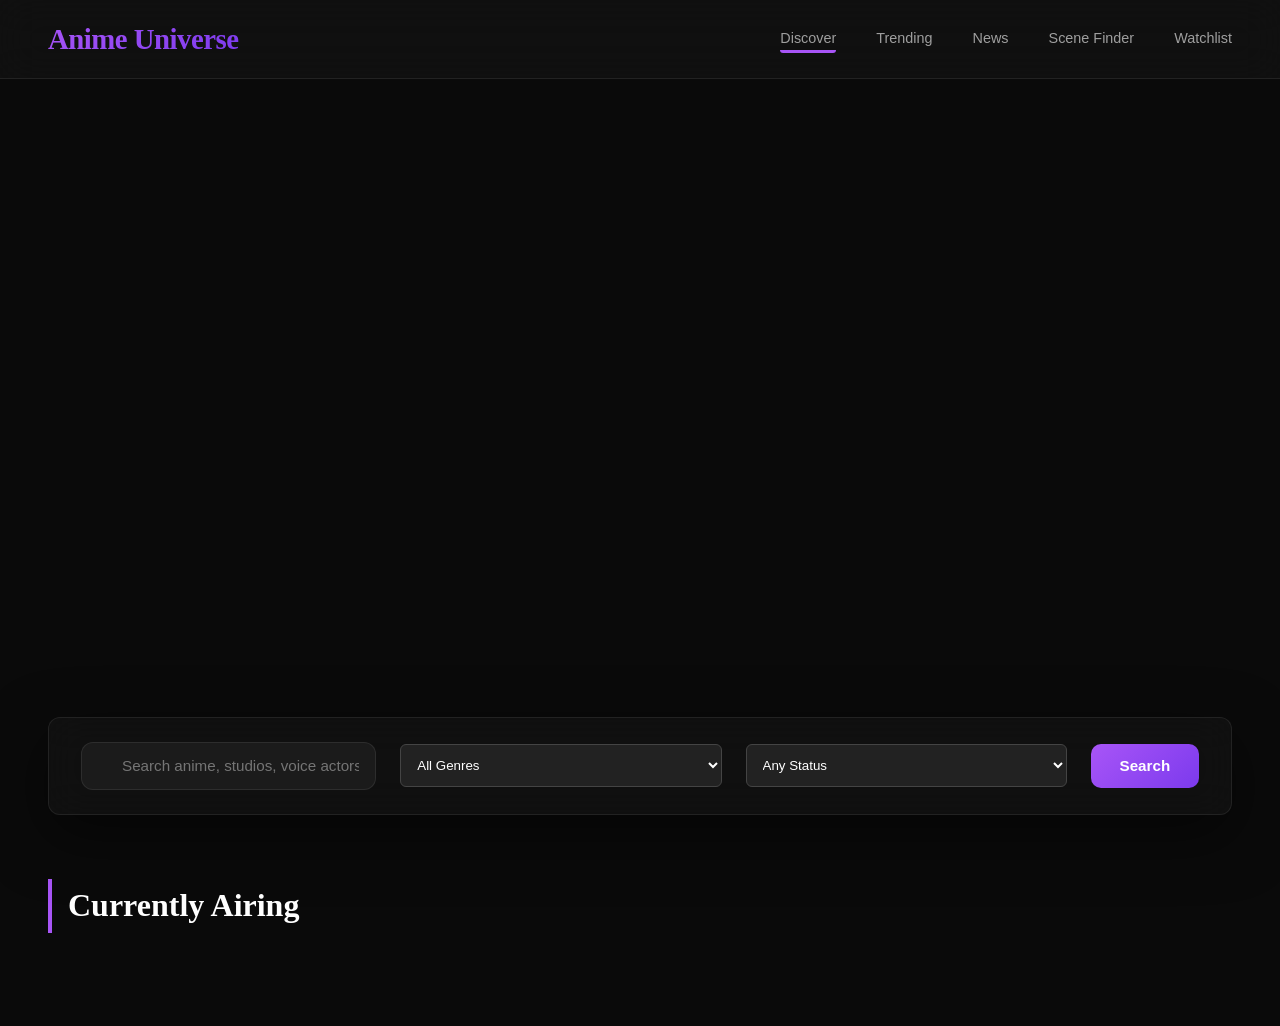
==== index.html @ e23680d5 "Add files via upload" ====
<!DOCTYPE html>
<html lang="en">
    <head>
        <meta name="viewport" content="width=device-width, initial-scale=1.0">
        <link rel="stylesheet" href="style.css">
        <link href="https://cdnjs.cloudflare.com/ajax/libs/font-awesome/6.4.0/css/all.min.css" rel="stylesheet">
    </head>
    <body>
        <header>
            <div class="logo">Anime Universe</div>
                <nav>
                <div class="nav-overlay" id="navOverlay"></div>

                <button class="burger" id="burgerBtn" aria-label="Toggle navigation" aria-expanded="false">
                    <span></span>
                    <span></span>
                    <span></span>
                </button>

                <ul class="nav-links" id="navLinks">
                    <!-- Close button inside drawer -->
                    <button class="nav-close" id="navCloseBtn" aria-label="Close menu">&times;</button>

                    <li class="nav-active"><a href="index.html">Discover</a></li>
                    <li><a href="trending.html">Trending</a></li>
                    <li><a href="news.html">News</a></li>
                    <li><a href="sceneFinder.html">Scene Finder</a></li>
                    <li><a href="watchlist.html">Watchlist</a></li>
                </ul>
            </nav>
        </header>

        <div class="hero-container">
            <div class="hero-slides" id="heroSlides"></div>
            <div class="carousel-dots" id="carouselDots"></div>
        </div>

        <div class="filter-bar">
            <div class="search-box">
                <input type="text" placeholder="Search anime, studios, voice actors..." id="searchInput">
            </div>
            <select id="genreFilter" style="flex: 1; padding: 12px; border-radius: 6px; background: #222; color: #fff; border: 1px solid #444;">
                <option value="">All Genres</option>
                <option value="1">Action</option>
                <option value="2">Adventure</option>
                <option value="10">Fantasy</option>
                <option value="62">Isekai</option>
                <option value="37">Supernatural</option>
                <option value="27">Shounen</option>
            </select>
            <select id="statusFilter" style="flex: 1; padding: 12px; border-radius: 6px; background: #222; color: #fff; border: 1px solid #444;">
                <option value="">Any Status</option>
                <option value="airing">Airing</option>
                <option value="complete">Complete</option>
                <option value="upcoming">Upcoming</option>
            </select>
            <button id="searchBtn" class="search-btn">Search</button>
        </div>

        <section id="discoverSection" class="content-section">
            <h2 class="section-title">Currently Airing</h2>
            <div class="cards-grid" id="discoverGrid"></div>
        </section>

        <section id="searchSection" class="content-section hidden">
            <h2 class="section-title" id="searchResultsTitle">Search Results</h2>
            <div class="cards-grid" id="searchGrid"></div>
        </section>

        <div class="watchList">
            <section id="watchlistSection" class="content-section hidden">
                <h2 class="section-title">My Watchlist</h2>
                <p class="watchlist-hint" id="watchlistHint">
                    Browse anime and click <strong>"+ Watchlist"</strong> on any card to save it here.
                    Your list resets when you close the tab.
                </p>
                <div class="cards-grid" id="watchlistGrid">
                    <p class="loading-text">Your watchlist is empty. Go find some anime! 🎌</p>
                </div>
            </section>
        </div>

        <script src="script.js"></script>
    </body>
</html>
---- style.css ----
:root {
    --bg-primary: #0a0a0a;
    --surface: #141414;
    --border: rgba(255, 255, 255, 0.08);
    --accent-violet: #a855f7;
    --accent-violet-dark: #7c3aed;
    --accent-lime: #d9f99d;
    --text-primary: #ffffff;
    --text-secondary: rgba(255, 255, 255, 0.6);
    --glass: rgba(20, 20, 20, 0.6);
    --muted: rgba(255, 255, 255, 0.55);
}

* {
    margin: 0;
    padding: 0;
    box-sizing: border-box;
}

html {
    overflow-x: hidden;
    width: 100%;
    -webkit-text-size-adjust: 100%;
    -ms-text-size-adjust: 100%;
}

body {
    font-family: 'Inter', -apple-system, BlinkMacSystemFont, 'Segoe UI', Roboto, sans-serif;
    background: var(--bg-primary);
    color: var(--text-primary);
    overflow-x: hidden;
    line-height: 1.6;
    width: 100%;
    min-height: 100vh;
    -webkit-font-smoothing: antialiased;
    -moz-osx-font-smoothing: grayscale;
}

::-webkit-scrollbar {
    width: 8px;
    height: 8px;
}

::-webkit-scrollbar-track {
    background: var(--bg-primary);
}

::-webkit-scrollbar-thumb {
    background: var(--accent-violet);
    border-radius: 4px;
}

header {
    position: fixed;
    top: 0;
    left: 0;
    right: 0;
    z-index: 1000;
    backdrop-filter: blur(20px);
    background: var(--glass);
    border-bottom: 1px solid var(--border);
    padding: 1rem 3rem;
    display: flex;
    justify-content: space-between;
    align-items: center;
    width: 100%;
}

.logo {
    font-family: 'Playfair Display', Georgia, serif;
    font-size: 1.8rem;
    font-weight: 700;
    background: linear-gradient(135deg, var(--accent-violet), var(--accent-violet-dark));
    -webkit-background-clip: text;
    -webkit-text-fill-color: transparent;
    background-clip: text;
    letter-spacing: -0.5px;
}

.nav-links {
    display: flex;
    gap: 2.5rem;
    list-style: none;
}

.nav-links a {
    color: var(--text-secondary);
    text-decoration: none;
    font-size: 0.9rem;
    font-weight: 500;
    position: relative;
}

.nav-links a:hover {
    color: var(--text-primary);
}

.nav-links a::after {
    content: '';
    position: absolute;
    bottom: -4px;
    left: 0;
    width: 0;
    height: 2px;
    background: linear-gradient(90deg, var(--accent-violet), var(--accent-violet-dark));
    transition: width 0.3s ease;
}

.nav-links a:hover::after {
    width: 100%;
}

.nav-active {
    border-bottom: 3px solid var(--accent-violet);
    border-radius: 3px;
}

.hero-container {
    position: relative;
    width: 100%;
    height: 85vh;
    overflow: hidden;
    margin-top: 0;
}

.hero-slide {
    position: absolute;
    top: 0;
    left: 0;
    width: 100%;
    height: 100%;
    opacity: 0;
    transition: opacity 0.8s ease-in-out;
    display: flex;
    align-items: flex-end;
    padding: 0 5rem 8rem;
}

.hero-slide.active {
    opacity: 1;
}

.hero-bg {
    position: absolute;
    top: 0;
    left: 0;
    width: 100%;
    height: 100%;
    background-size: cover;
    background-position: center;
    z-index: -1;
}

.hero-bg::after {
    content: '';
    position: absolute;
    top: 0;
    left: 0;
    width: 100%;
    height: 100%;
    background: linear-gradient(to bottom,
    rgba(10, 10, 10, 0.3) 0%,
    rgba(10, 10, 10, 0.6) 50%,
    rgba(10,10,10,1) 100%
    );
}

.hero-content {
    max-width: 700px;
    z-index: 2;
    transform: translateY(20px);
    opacity: 0;
    transition: all 0.8s ease 0.3s;
}

.hero-slide.active .hero-content {
    transform: translateY(0);
    opacity: 1;
}

.hero-title {
    font-family: 'Playfair Display', Georgia, serif;
    font-size: clamp(1.5rem, 4vw, 3rem);
    font-weight: 700;
    line-height: 1.1;
    margin-bottom: 1rem;
    text-shadow: 0 4px 30px rgba(0,0,0,0.5);
    word-wrap: break-word;
    overflow-wrap: break-word;
    hyphens: auto;
}

.hero-meta {
    display: flex;
    gap: 1.5rem;
    margin-bottom: 1.5rem;
    color: var(--text-secondary);
    font-size: 0.9rem;
    flex-wrap: wrap;
}

.hero-meta span {
    display: flex;
    align-items: center;
    gap: 0.5rem;
}

.hero-description {
    color: var(--text-secondary);
    font-size: 1.1rem;
    line-height: 1.7;
    margin-bottom: 2.5rem;
    max-width: 600px;
    word-wrap: break-word;
    overflow-wrap: break-word;
}

.hero-buttons {
    display: flex;
    gap: 1rem;
    flex-wrap: wrap;
}

.btn-primary {
    background: linear-gradient(135deg, var(--accent-violet), var(--accent-violet-dark));
    color: white;
    border: none;
    padding: 1rem 2.5rem;
    border-radius: 12px;
    font-size: 0.95rem;
    font-weight: 600;
    cursor: pointer;
    transition: all 0.3s ease;
    display: inline-flex;
    align-items: center;
    gap: 0.5rem;
    white-space: nowrap;
    text-decoration: none;
    -webkit-appearance: none;
    appearance: none;
}

.btn-primary:hover {
    transform: translateY(-2px);
    box-shadow: 0 10px 40px rgba(168, 85, 247, 0.4);
}

.btn-outline {
    background: transparent;
    color: white;
    border: 1px solid rgba(255,255,255,0.3);
    padding: 1rem 2.5rem;
    border-radius: 12px;
    font-size: 0.95rem;
    font-weight: 600;
    cursor: pointer;
    transition: all 0.3s ease;
    display: inline-flex;
    align-items: center;
    gap: 0.5rem;
    white-space: nowrap;
    text-decoration: none;
    -webkit-appearance: none;
    appearance: none;
}

.btn-outline:hover {
    border-color: var(--accent-violet);
    background: rgba(168, 85, 247, 0.1);
    transform: translateY(-2px);
}

.carousel-dots {
    position: absolute;
    bottom: 3rem;
    left: 50%;
    transform: translateX(-50%);
    display: flex;
    gap: 0.8rem;
    z-index: 10;
}

.dot {
    width: 12px;
    height: 12px;
    border-radius: 50%;
    background: rgba(255,255,255,0.3);
    cursor: pointer;
    transition: all 0.3s ease;
    border: none;
    -webkit-appearance: none;
    appearance: none;
}

.dot.active {
    background: var(--accent-violet);
    width: 40px;
    border-radius: 6px;
}

.filter-bar {
    position: sticky;
    top: 70px;
    z-index: 100;
    backdrop-filter: blur(20px);
    background: var(--glass);
    border: 1px solid var(--border);
    border-radius: 12px;
    margin: -3rem 3rem 3rem;
    padding: 1.5rem 2rem;
    display: flex;
    gap: 1.5rem;
    align-items: center;
    justify-content: space-between;
    box-shadow: 0 20px 60px rgba(0,0,0,0.5);
    flex-wrap: wrap;
    width: calc(100% - 6rem);
}

.search-box {
    flex: 1;
    min-width: 200px;
    position: relative;
}

.search-box input {
    width: 100%;
    background: rgba(255,255,255,0.05);
    border: 1px solid var(--border);
    border-radius: 12px;
    padding: 0.9rem 1rem 0.9rem 2.5rem;
    color: white;
    font-size: 0.95rem;
    transition: all 0.3s ease;
    -webkit-appearance: none;
    appearance: none;
}

.search-box input:focus {
    outline: none;
    border-color: var(--accent-violet);
    box-shadow: 0 0 20px rgba(168, 85, 247, 0.3);
}

.search-btn {
    padding: 0.85rem 1.8rem;
    border-radius: 10px;
    border: none;
    font-size: 0.95rem;
    font-weight: 600;
    color: white;
    background: linear-gradient(135deg, var(--accent-violet), var(--accent-violet-dark));
    cursor: pointer;
    transition: transform 0.2s, box-shadow 0.2s;
    white-space: nowrap;
    -webkit-appearance: none;
    appearance: none;
}

.search-btn:hover {
    transform: translateY(-2px);
    box-shadow: 0 8px 25px rgba(168,85,247,0.4);
}

.content-section {
    padding: 1rem 3rem 4rem;
    width: 100%;
}

.hidden { display: none !important; }

.section-title {
    font-family: 'Playfair Display', Georgia, serif;
    font-size: 2rem;
    font-weight: 700;
    margin-bottom: 1.8rem;
    color: white;
    border-left: 4px solid var(--accent-violet);
    padding: 0.1rem 1rem;
    word-wrap: break-word;
}

.loading-text {
    color: var(--muted);
    text-align: center;
    padding: 3rem 0;
    grid-column: 1 / -1;
    font-size: 1rem;
}

.cards-grid {
    display: grid;
    gap: 1.5rem;
    grid-template-columns: repeat(auto-fill, minmax(210px, 1fr));
    width: 100%;
}

.anime-card {
    width: 100%;
    position: relative;
    border-radius: 20px;
    overflow: hidden;
    background: var(--surface);
    border: 1px solid var(--border);
    transition: all 0.4s cubic-bezier(0.4, 0, 0.2, 1);
    scroll-snap-align: start;
    cursor: pointer;
}

.anime-card:hover {
    transform: translateY(-12px) scale(1.02);
    box-shadow: 0 20px 40px rgba(168, 85, 247, 0.3);
    border-color: var(--accent-violet);
}

.card-image {
    position: relative;
    width: 100%;
    aspect-ratio: 2/3;
    overflow: hidden;
}

.card-image img {
    width: 100%;
    height: 100%;
    object-fit: cover;
    display: block;
}

.rating-badge {
    position: absolute;
    top: 0.8rem;
    right: 0.8rem;
    background: var(--accent-lime);
    color: #0a0a0a;
    padding: 0.3rem 0.7rem;
    border-radius: 8px;
    font-weight: 700;
    font-size: 0.8rem;
    box-shadow: 0 4px 12px rgba(217, 249, 157, 0.3);
}

.card-body {
    padding: 1rem;
}

.card-title {
    font-weight: 600;
    font-size: 0.95rem;
    margin-bottom: 0.3rem;
    display: -webkit-box;
    -webkit-line-clamp: 2;
    -webkit-box-orient: vertical;
    overflow: hidden;
    word-wrap: break-word;
}

.card-meta {
    color: var(--muted);
    font-size: 0.8rem;
    margin-bottom: 0.5rem;
}

.card-synopsis {
    color: var(--muted);
    font-size: 0.82rem;
    line-height: 1.5;
    margin-bottom: 0.75rem;
    display: -webkit-box;
    -webkit-line-clamp: 3;
    -webkit-box-orient: vertical;
    overflow: hidden;
    word-wrap: break-word;
}

.card-tags {
    display: flex;
    flex-wrap: wrap;
    gap: 0.4rem;
}

.tag {
    background: rgba(168,85,247,0.15);
    color: var(--accent-violet);
    border: 1px solid rgba(168, 85, 247, 0.3);
    padding: 0.2rem 0.6rem;
    border-radius: 20px;
    font-size: 0.72rem;
    font-weight: 500;
}

.wl-badge {
    display: inline-flex;
    align-items: center;
    justify-content: center;
    background: var(--accent-violet);
    color: white;
    font-size: 0.65rem;
    font-weight: 700;
    width: 18px;
    height: 18px;
    border-radius: 50%;
    margin-left: 4px;
    vertical-align: middle;
}

.watchlist-btn {
    margin-top: 0.75rem;
    width: 100%;
    padding: 0.55rem;
    background: transparent;
    border: 1px solid var(--accent-violet);
    color: var(--accent-violet);
    border-radius: 8px;
    font-size: 0.82rem;
    font-weight: 600;
    cursor: pointer;
    transition: background 0.2s, color 0.2s;
    -webkit-appearance: none;
    appearance: none;
}

.watchlist-btn:hover {
    background: var(--accent-violet);
    color: white;
}

.remove-btn {
    margin-top: 0.75rem;
    width: 100%;
    padding: 0.55rem;
    background: rgba(239,68,68,0.1);
    border: 1px solid rgba(239,68,68,0.4);
    color: #f87171;
    border-radius: 8px;
    font-size: 0.82rem;
    font-weight: 600;
    cursor: pointer;
    transition: background 0.2s;
    -webkit-appearance: none;
    appearance: none;
}

.remove-btn:hover {
    background: rgba(239,68,68,0.25);
}

.watchlist-hint {
    color: var(--muted);
    font-size: 0.9rem;
    margin-bottom: 1.5rem;
    padding: 1rem 1.2rem;
    border: 1px dashed var(--border);
    border-radius: 10px;
    line-height: 1.6;
    word-wrap: break-word;
}

.watchlist-hint strong { color: var(--accent-violet); }

#trendingGrid {
    display: flex;
    flex-direction: column;
    gap: 1rem;
    width: 100%;
}

.rank-row {
    display: flex;
    align-items: center;
    gap: 1.5rem;
    background: var(--surface);
    border: 1px solid var(--border);
    border-radius: 16px;
    padding: 1.2rem 1.5rem;
    transition: border-color 0.3s, transform 0.3s, box-shadow 0.3s;
    cursor: default;
    width: 100%;
}

.rank-row:hover {
    border-color: var(--accent-violet);
    transform: translateX(6px);
    box-shadow: 0 8px 30px rgba(168,85,247,0.15);
}

.rank-number {
    font-family: 'Playfair Display', Georgia, serif;
    font-size: 2.8rem;
    font-weight: 700;
    color: transparent;
    -webkit-text-stroke: 2px rgba(168,85,247,0.25);
    min-width: 70px;
    text-align: center;
    line-height: 1;
    transition: -webkit-text-stroke-color 0.3s;
    flex-shrink: 0;
}

.rank-row:hover .rank-number {
    -webkit-text-stroke-color: rgba(168,85,247,0.6);
}

.rank-img {
    width: 60px;
    height: 85px;
    object-fit: cover;
    border-radius: 10px;
    flex-shrink: 0;
    border: 1px solid var(--border);
}

.rank-info {
    flex: 1;
    min-width: 0;
    overflow: hidden;
}

.rank-title {
    font-size: 1.1rem;
    font-weight: 600;
    margin-bottom: 0.4rem;
    white-space: nowrap;
    overflow: hidden;
    text-overflow: ellipsis;
}

.rank-meta {
    display: flex;
    align-items: center;
    flex-wrap: wrap;
    gap: 0.4rem;
    color: var(--muted);
    font-size: 0.85rem;
}

.rank-dot {
    opacity: 0.4;
}

.rank-right {
    display: flex;
    flex-direction: column;
    align-items: flex-end;
    gap: 0.5rem;
    flex-shrink: 0;
}

.rank-score {
    font-size: 1.3rem;
    font-weight: 700;
    color: #fbbf24;
    white-space: nowrap;
}

.classic-badge {
    background: linear-gradient(135deg, #fbbf24, #f59e0b);
    color: #0a0a0a;
    padding: 0.3rem 0.8rem;
    border-radius: 20px;
    font-size: 0.72rem;
    font-weight: 700;
    letter-spacing: 0.5px;
    white-space: nowrap;
}

.rank-wl-btn {
    margin-top: 0;
    width: auto;
    padding: 0.4rem 0.9rem;
    font-size: 0.78rem;
}

.news-grid {
    display: grid;
    grid-template-columns: repeat(auto-fill, minmax(300px, 1fr));
    gap: 1.5rem;
    width: 100%;
}

.news-card {
    display: flex;
    flex-direction: column;
    background: var(--surface);
    border: 1px solid var(--border);
    border-radius: 16px;
    overflow: hidden;
    text-decoration: none;
    color: var(--text-primary);
    transition: transform 0.3s ease, box-shadow 0.3s ease, border-color 0.3s;
    width: 100%;
}

.news-card:hover {
    transform: translateY(-8px);
    box-shadow: 0 16px 40px rgba(168,85,247,0.25);
    border-color: var(--accent-violet);
}

.news-img {
    width: 100%;
    height: 180px;
    background-size: cover;
    background-position: center;
    background-color: #1e1e1e;
    flex-shrink: 0;
}

.news-img-placeholder {
    display: flex;
    align-items: center;
    justify-content: center;
    font-size: 2.5rem;
    background: #1a1a2e;
}

.news-body {
    padding: 1.1rem;
    display: flex;
    flex-direction: column;
    gap: 0.4rem;
    flex: 1;
}

.news-date {
    color: var(--accent-violet);
    font-size: 0.75rem;
    font-weight: 600;
    text-transform: uppercase;
    letter-spacing: 0.5px;
}

.news-title {
    font-size: 0.95rem;
    font-weight: 600;
    line-height: 1.4;
    display: -webkit-box;
    -webkit-line-clamp: 2;
    -webkit-box-orient: vertical;
    overflow: hidden;
    word-wrap: break-word;
}

.news-excerpt {
    color: var(--muted);
    font-size: 0.82rem;
    line-height: 1.5;
    flex: 1;
    word-wrap: break-word;
}

.news-source {
    color: var(--muted);
    font-size: 0.75rem;
    margin-top: 0.5rem;
    border-top: 1px solid var(--border);
    padding-top: 0.5rem;
}

.burger {
    display: none;
    flex-direction: column;
    justify-content: center;
    gap: 5px;
    background: none;
    border: none;
    cursor: pointer;
    padding: 4px;
    z-index: 1001;
    -webkit-appearance: none;
    appearance: none;
}

.burger span {
    display: block;
    width: 24px;
    height: 2px;
    background: #fff;
    border-radius: 2px;
    transition: transform 0.3s ease, opacity 0.3s ease;
}

.nav-close {
    display: none;
    position: absolute;
    top: 16px;
    right: 16px;
    background: rgba(255,255,255,0.06);
    border: 1px solid rgba(255,255,255,0.15);
    color: #fff;
    width: 34px;
    height: 34px;
    border-radius: 50%;
    font-size: 18px;
    line-height: 1;
    cursor: pointer;
    align-items: center;
    justify-content: center;
    transition: background 0.2s;
    -webkit-appearance: none;
    appearance: none;
}

.nav-close:hover { background: rgba(255,255,255,0.14); }

/* Mobile styles - max-width: 768px */
@media (max-width: 768px) {
    .burger { display: flex; }

    .nav-links {
        display: none;
        flex-direction: column;
        position: fixed;
        top: 0;
        right: 0;
        width: min(280px, 85vw);
        height: 100vh;
        background: #0d0d1a;
        padding: 68px 24px 24px;
        gap: 8px;
        z-index: 1000;
        box-shadow: -4px 0 20px rgba(0,0,0,0.55);
        list-style: none;
        margin: 0;
        overflow-y: auto;
        -webkit-overflow-scrolling: touch;
    }
    
    .nav-links.open { display: flex; }

    .nav-close { display: flex; }

    .nav-links li { width: 100%; }
    
    .nav-links li a {
        display: block;
        padding: 12px 16px;
        border-radius: 6px;
        font-size: 16px;
        transition: background 0.2s;
    }
    
    .nav-links li a:hover,
    .nav-links li.nav-active a { background: rgba(255,255,255,0.08); }

    .nav-overlay {
        display: none;
        position: fixed;
        inset: 0;
        background: rgba(0,0,0,0.5);
        z-index: 999;
    }
    
    .nav-overlay.open { display: block; }

    header {
        padding: 1rem 1.5rem;
    }

    .logo {
        font-size: 1.5rem;
    }

    .hero-container {
        height: 70vh;
    }

    .hero-slide {
        padding: 0 1.5rem 5rem;
    }

    .hero-title {
        font-size: clamp(1.5rem, 6vw, 2.2rem);
        line-height: 1.2;
    }

    .hero-description {
        font-size: 1rem;
        margin-bottom: 1.5rem;
    }

    .hero-buttons {
        flex-direction: column;
        gap: 0.75rem;
    }

    .btn-primary, .btn-outline {
        width: 100%;
        justify-content: center;
        padding: 0.9rem 1.5rem;
    }

    .carousel-dots {
        bottom: 2rem;
    }

    .filter-bar {
        margin: -2rem 1rem 2rem;
        padding: 1rem;
        width: calc(100% - 2rem);
        flex-direction: column;
        align-items: stretch;
    }

    .search-box {
        min-width: 100%;
    }

    .search-btn {
        width: 100%;
    }

    .content-section {
        padding: 1rem 1rem 3rem;
    }

    .section-title {
        font-size: 1.5rem;
        margin-bottom: 1.2rem;
    }

    .cards-grid {
        grid-template-columns: repeat(2, 1fr);
        gap: 1rem;
    }

    .anime-card {
        border-radius: 12px;
    }

    .card-body {
        padding: 0.75rem;
    }

    .card-title {
        font-size: 0.85rem;
        -webkit-line-clamp: 2;
    }

    .card-meta {
        font-size: 0.75rem;
    }

    .card-synopsis {
        display: none;
    }

    .card-tags {
        display: none;
    }

    .watchlist-btn, .remove-btn {
        margin-top: 0.5rem;
        padding: 0.5rem;
        font-size: 0.75rem;
    }

    .rank-row {
        display: grid;
        grid-template-columns: 40px 50px 1fr;
        grid-template-rows: auto auto;
        grid-template-areas:
            "num  img  info"
            "num  img  right";
        gap: 0.3rem 0.8rem;
        padding: 0.8rem;
        align-items: start;
    }

    .rank-number {
        grid-area: num;
        font-size: 1.6rem;
        min-width: unset;
        align-self: center;
    }

    .rank-img {
        grid-area: img;
        width: 50px;
        height: 70px;
        align-self: center;
    }

    .rank-info {
        grid-area: info;
        align-self: end;
        min-width: 0;
    }

    .rank-title {
        font-size: 0.9rem;
        white-space: normal;
        line-height: 1.3;
        margin-bottom: 0.2rem;
        overflow: visible;
    }

    .rank-meta {
        font-size: 0.75rem;
        gap: 0.3rem;
    }

    .rank-right {
        grid-area: right;
        flex-direction: row;
        align-items: center;
        flex-wrap: wrap;
        gap: 0.4rem;
        align-self: start;
    }

    .rank-score {
        font-size: 1rem;
    }

    .classic-badge {
        font-size: 0.6rem;
        padding: 0.2rem 0.5rem;
    }

    .rank-wl-btn {
        padding: 0.3rem 0.6rem;
        font-size: 0.7rem;
    }

    .news-grid {
        grid-template-columns: 1fr;
        gap: 1rem;
    }

    .news-card {
        border-radius: 12px;
    }

    .news-img {
        height: 150px;
    }

    .news-body {
        padding: 0.9rem;
    }

    .news-title {
        font-size: 0.9rem;
    }

    .news-excerpt {
        font-size: 0.8rem;
    }
}

/* Extra small screens - max-width: 480px */
@media (max-width: 480px) {
    header {
        padding: 0.8rem 1rem;
    }

    .logo {
        font-size: 1.3rem;
    }

    .hero-container {
        height: 60vh;
    }

    .hero-slide {
        padding: 0 1rem 4rem;
    }

    .hero-title {
        font-size: 1.4rem;
    }

    .hero-meta {
        font-size: 0.8rem;
        gap: 0.75rem;
    }

    .hero-description {
        font-size: 0.9rem;
        line-height: 1.6;
    }

    .carousel-dots {
        gap: 0.5rem;
    }

    .dot {
        width: 10px;
        height: 10px;
    }

    .dot.active {
        width: 30px;
    }

    .cards-grid {
        grid-template-columns: repeat(2, 1fr);
        gap: 0.75rem;
    }

    .anime-card {
        border-radius: 10px;
    }

    .card-image {
        aspect-ratio: 3/4;
    }

    .rating-badge {
        top: 0.5rem;
        right: 0.5rem;
        padding: 0.2rem 0.5rem;
        font-size: 0.7rem;
    }

    .card-body {
        padding: 0.6rem;
    }

    .card-title {
        font-size: 0.8rem;
        margin-bottom: 0.2rem;
    }

    .card-meta {
        font-size: 0.7rem;
    }

    .rank-row {
        grid-template-columns: 32px 45px 1fr;
        gap: 0.2rem 0.6rem;
        padding: 0.7rem;
    }

    .rank-number {
        font-size: 1.4rem;
    }

    .rank-img {
        width: 45px;
        height: 60px;
    }

    .rank-title {
        font-size: 0.85rem;
    }

    .rank-meta {
        font-size: 0.7rem;
    }

    .rank-score {
        font-size: 0.9rem;
    }

    .classic-badge {
        font-size: 0.55rem;
        padding: 0.15rem 0.4rem;
    }

    .rank-wl-btn {
        font-size: 0.65rem;
        padding: 0.25rem 0.5rem;
    }

    .section-title {
        font-size: 1.3rem;
        padding-left: 0.8rem;
    }
}

/* Scene Search Page Styles */
.scene-hero {
    position: relative;
    width: 100%;
    min-height: 40vh;
    display: flex;
    align-items: center;
    justify-content: center;
    padding: 8rem 3rem 4rem;
    background: linear-gradient(135deg, rgba(168, 85, 247, 0.1) 0%, rgba(10, 10, 10, 1) 50%, rgba(124, 58, 237, 0.1) 100%);
    border-bottom: 1px solid var(--border);
    overflow: hidden;
}

.scene-hero-content {
    text-align: center;
    max-width: 700px;
    width: 100%;
    padding: 0 1rem;
}

.scene-hero h1 {
    font-family: 'Playfair Display', Georgia, serif;
    font-size: clamp(1.8rem, 4vw, 3.5rem);
    font-weight: 700;
    margin-bottom: 1rem;
    background: linear-gradient(135deg, var(--accent-violet), var(--accent-lime));
    -webkit-background-clip: text;
    -webkit-text-fill-color: transparent;
    background-clip: text;
    letter-spacing: -1px;
    word-wrap: break-word;
}

.scene-hero p {
    color: var(--text-secondary);
    font-size: 1.1rem;
    max-width: 500px;
    margin: 0 auto 2rem;
    word-wrap: break-word;
}

.scene-status {
    display: inline-flex;
    align-items: center;
    gap: 0.5rem;
    background: rgba(168, 85, 247, 0.15);
    border: 1px solid rgba(168, 85, 247, 0.3);
    padding: 0.5rem 1rem;
    border-radius: 20px;
    font-size: 0.85rem;
    color: var(--accent-violet);
    font-weight: 600;
}

.scene-status::before {
    content: '';
    width: 8px;
    height: 8px;
    background: var(--accent-lime);
    border-radius: 50%;
    animation: pulse 2s infinite;
}

@keyframes pulse {
    0%, 100% { opacity: 1; }
    50% { opacity: 0.5; }
}

.scene-container {
    max-width: 800px;
    margin: -2rem auto 3rem;
    padding: 0 1.5rem;
    position: relative;
    z-index: 10;
    width: 100%;
}

.upload-card {
    background: var(--surface);
    border: 1px solid var(--border);
    border-radius: 20px;
    padding: 2.5rem;
    box-shadow: 0 20px 60px rgba(0, 0, 0, 0.5);
    width: 100%;
}

.upload-area {
    border: 2px dashed rgba(168, 85, 247, 0.3);
    border-radius: 16px;
    padding: 3rem 2rem;
    text-align: center;
    cursor: pointer;
    transition: all 0.3s ease;
    background: rgba(168, 85, 247, 0.05);
    margin-bottom: 1.5rem;
}

.upload-area:hover {
    border-color: var(--accent-violet);
    background: rgba(168, 85, 247, 0.1);
    transform: translateY(-2px);
}

.upload-area i {
    font-size: 3rem;
    color: var(--accent-violet);
    margin-bottom: 1rem;
    display: block;
}

.upload-area p {
    color: var(--text-secondary);
    font-size: 1rem;
    margin-bottom: 0.5rem;
    word-wrap: break-word;
}

.upload-area .file-name {
    color: var(--accent-violet);
    font-weight: 600;
    font-size: 0.9rem;
    word-wrap: break-word;
}

.divider {
    display: flex;
    align-items: center;
    gap: 1rem;
    margin: 1.5rem 0;
    color: var(--muted);
    font-size: 0.85rem;
    text-transform: uppercase;
    letter-spacing: 2px;
}

.divider::before,
.divider::after {
    content: '';
    flex: 1;
    height: 1px;
    background: var(--border);
}

.url-input {
    width: 100%;
    background: rgba(255, 255, 255, 0.05);
    border: 1px solid var(--border);
    border-radius: 12px;
    padding: 1rem 1.2rem;
    color: white;
    font-size: 0.95rem;
    margin-bottom: 1.5rem;
    transition: all 0.3s ease;
    -webkit-appearance: none;
    appearance: none;
}

.url-input:focus {
    outline: none;
    border-color: var(--accent-violet);
    box-shadow: 0 0 20px rgba(168, 85, 247, 0.3);
}

.url-input::placeholder {
    color: var(--muted);
}

.execute-btn {
    width: 100%;
    padding: 1.2rem;
    background: linear-gradient(135deg, var(--accent-violet), var(--accent-violet-dark));
    border: none;
    border-radius: 12px;
    color: white;
    font-size: 1rem;
    font-weight: 700;
    letter-spacing: 3px;
    text-transform: uppercase;
    cursor: pointer;
    transition: all 0.3s ease;
    display: flex;
    align-items: center;
    justify-content: center;
    gap: 0.75rem;
    -webkit-appearance: none;
    appearance: none;
}

.execute-btn:hover {
    transform: translateY(-2px);
    box-shadow: 0 10px 40px rgba(168, 85, 247, 0.4);
}

.execute-btn:disabled {
    opacity: 0.6;
    cursor: not-allowed;
    transform: none;
}

.loader-container {
    display: flex;
    flex-direction: column;
    align-items: center;
    justify-content: center;
    padding: 4rem;
    gap: 1.5rem;
}

.loader {
    width: 60px;
    height: 60px;
    border: 3px solid rgba(168, 85, 247, 0.2);
    border-top-color: var(--accent-violet);
    border-radius: 50%;
    animation: spin 1s linear infinite;
}

@keyframes spin {
    to { transform: rotate(360deg); }
}

.loader-text {
    color: var(--accent-violet);
    font-weight: 600;
    letter-spacing: 3px;
    font-size: 0.9rem;
    animation: pulse 1.5s infinite;
}

.empty-state {
    text-align: center;
    padding: 4rem 2rem;
    background: var(--surface);
    border: 1px solid var(--border);
    border-radius: 20px;
    margin-top: 2rem;
    width: 100%;
}

.empty-state i {
    font-size: 4rem;
    color: rgba(239, 68, 68, 0.6);
    margin-bottom: 1.5rem;
}

.empty-state h3 {
    color: #f87171;
    font-size: 1.5rem;
    margin-bottom: 0.5rem;
}

.empty-state p {
    color: var(--muted);
    word-wrap: break-word;
}

.results-card {
    background: var(--surface);
    border: 1px solid var(--border);
    border-radius: 20px;
    overflow: hidden;
    margin-top: 2rem;
    box-shadow: 0 20px 60px rgba(0, 0, 0, 0.5);
    width: 100%;
}

.video-container {
    position: relative;
    width: 100%;
    background: #000;
    border-bottom: 1px solid var(--border);
}

.video-container video {
    width: 100%;
    display: block;
    max-height: 400px;
}

.match-badge {
    position: absolute;
    top: 1rem;
    right: 1rem;
    background: var(--accent-lime);
    color: #0a0a0a;
    padding: 0.5rem 1rem;
    border-radius: 8px;
    font-weight: 700;
    font-size: 0.85rem;
    box-shadow: 0 4px 12px rgba(217, 249, 157, 0.3);
}

.info-panel {
    padding: 2rem;
    display: grid;
    grid-template-columns: 140px 1fr;
    gap: 2rem;
}

.cover-img {
    width: 140px;
    height: 200px;
    object-fit: cover;
    border-radius: 12px;
    border: 1px solid var(--border);
    box-shadow: 0 10px 30px rgba(0, 0, 0, 0.5);
}

.anime-details h2 {
    font-family: 'Playfair Display', Georgia, serif;
    font-size: 1.8rem;
    font-weight: 700;
    margin-bottom: 0.75rem;
    line-height: 1.2;
    word-wrap: break-word;
}

.anime-meta {
    display: flex;
    flex-wrap: wrap;
    gap: 1rem;
    margin-bottom: 1rem;
}

.meta-tag {
    display: flex;
    align-items: center;
    gap: 0.4rem;
    background: rgba(168, 85, 247, 0.15);
    border: 1px solid rgba(168, 85, 247, 0.3);
    padding: 0.4rem 0.8rem;
    border-radius: 8px;
    font-size: 0.85rem;
    color: var(--text-secondary);
}

.meta-tag i {
    color: var(--accent-violet);
    font-size: 0.8rem;
}

.meta-tag strong {
    color: var(--text-primary);
    margin-right: 0.25rem;
}

.anime-desc {
    color: var(--muted);
    font-size: 0.95rem;
    line-height: 1.7;
    display: -webkit-box;
    -webkit-line-clamp: 4;
    -webkit-box-orient: vertical;
    overflow: hidden;
    word-wrap: break-word;
}

/* Scene Search Mobile Styles */
@media (max-width: 768px) {
    .scene-hero {
        padding: 7rem 1.5rem 3rem;
        min-height: 35vh;
    }

    .scene-hero h1 {
        font-size: clamp(1.5rem, 6vw, 2.5rem);
    }

    .scene-hero p {
        font-size: 1rem;
    }

    .upload-card {
        padding: 1.5rem;
        border-radius: 16px;
    }

    .upload-area {
        padding: 2rem 1rem;
    }

    .upload-area i {
        font-size: 2.5rem;
    }

    .scene-container {
        padding: 0 1rem;
        margin-top: -1.5rem;
    }

    .info-panel {
        grid-template-columns: 100px 1fr;
        gap: 1.5rem;
        padding: 1.5rem;
    }

    .cover-img {
        width: 100px;
        height: 145px;
    }

    .anime-details h2 {
        font-size: 1.3rem;
    }

    .meta-tag {
        font-size: 0.8rem;
        padding: 0.3rem 0.6rem;
    }

    .video-container video {
        max-height: 250px;
    }

    .match-badge {
        top: 0.5rem;
        right: 0.5rem;
        padding: 0.4rem 0.8rem;
        font-size: 0.75rem;
    }
}

@media (max-width: 480px) {
    .scene-hero {
        padding: 6rem 1rem 2rem;
        min-height: 30vh;
    }

    .scene-hero h1 {
        font-size: 1.4rem;
    }

    .scene-hero p {
        font-size: 0.9rem;
        margin-bottom: 1.5rem;
    }

    .scene-status {
        font-size: 0.75rem;
        padding: 0.4rem 0.8rem;
    }

    .upload-card {
        padding: 1rem;
        border-radius: 12px;
    }

    .upload-area {
        padding: 1.5rem 0.75rem;
        border-radius: 12px;
    }

    .upload-area p {
        font-size: 0.9rem;
    }

    .divider {
        font-size: 0.75rem;
        margin: 1rem 0;
    }

    .url-input {
        padding: 0.9rem 1rem;
        font-size: 0.9rem;
    }

    .execute-btn {
        padding: 1rem;
        font-size: 0.9rem;
        letter-spacing: 2px;
    }

    .info-panel {
        grid-template-columns: 1fr;
        text-align: center;
        padding: 1rem;
        gap: 1rem;
    }

    .cover-img {
        width: 100px;
        height: 145px;
        margin: 0 auto;
    }

    .anime-details h2 {
        font-size: 1.2rem;
    }

    .anime-meta {
        justify-content: center;
    }

    .meta-tag {
        font-size: 0.75rem;
    }

    .anime-desc {
        font-size: 0.85rem;
        text-align: left;
    }

    .loader-container {
        padding: 2rem;
    }

    .loader {
        width: 50px;
        height: 50px;
    }

    .empty-state {
        padding: 2rem 1rem;
    }

    .empty-state i {
        font-size: 3rem;
    }

    .empty-state h3 {
        font-size: 1.2rem;
    }
}

.hidden {
    display: none !important;
}

img, video, iframe, embed, object {
    max-width: 100%;
    height: auto;
}

table {
    width: 100%;
    max-width: 100%;
}

pre, code {
    word-wrap: break-word;
    overflow-wrap: break-word;
    white-space: pre-wrap;
}
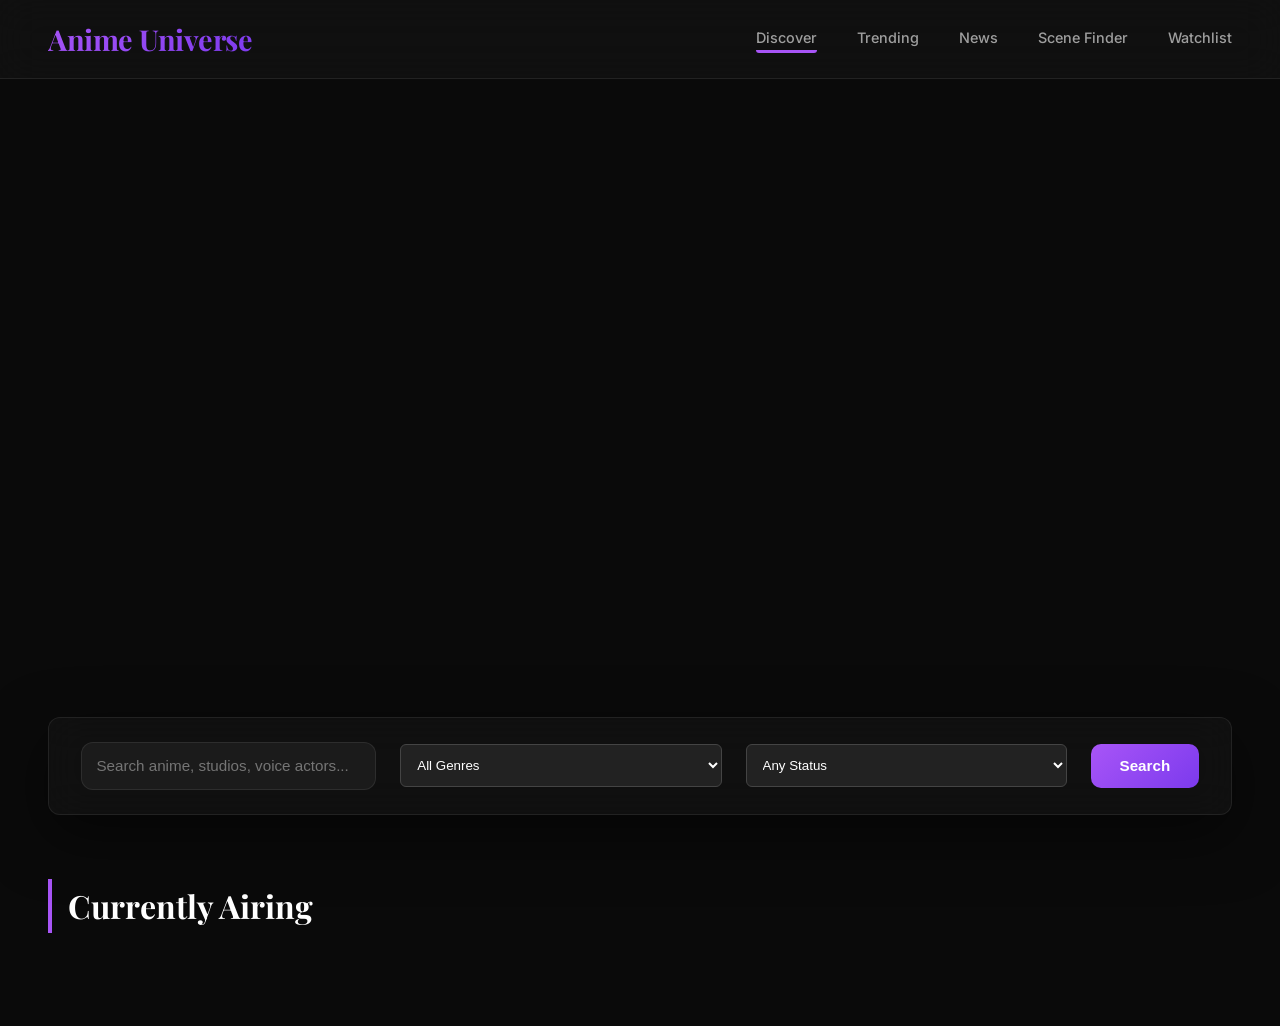
==== commit 60a4c899: "Add files via upload" ====
--- a/index.html
+++ b/index.html
@@ -1,86 +1,90 @@
-
-<!DOCTYPE html>
-<html lang="en">
-    <head>
-        <meta name="viewport" content="width=device-width, initial-scale=1.0">
-        <link rel="stylesheet" href="style.css">
-        <link href="https://cdnjs.cloudflare.com/ajax/libs/font-awesome/6.4.0/css/all.min.css" rel="stylesheet">
-    </head>
-    <body>
-        <header>
-            <div class="logo">Anime Universe</div>
-                <nav>
-                <div class="nav-overlay" id="navOverlay"></div>
-
-                <button class="burger" id="burgerBtn" aria-label="Toggle navigation" aria-expanded="false">
-                    <span></span>
-                    <span></span>
-                    <span></span>
-                </button>
-
-                <ul class="nav-links" id="navLinks">
-                    <!-- Close button inside drawer -->
-                    <button class="nav-close" id="navCloseBtn" aria-label="Close menu">&times;</button>
-
-                    <li class="nav-active"><a href="index.html">Discover</a></li>
-                    <li><a href="trending.html">Trending</a></li>
-                    <li><a href="news.html">News</a></li>
-                    <li><a href="sceneFinder.html">Scene Finder</a></li>
-                    <li><a href="watchlist.html">Watchlist</a></li>
-                </ul>
-            </nav>
-        </header>
-
-        <div class="hero-container">
-            <div class="hero-slides" id="heroSlides"></div>
-            <div class="carousel-dots" id="carouselDots"></div>
-        </div>
-
-        <div class="filter-bar">
-            <div class="search-box">
-                <input type="text" placeholder="Search anime, studios, voice actors..." id="searchInput">
-            </div>
-            <select id="genreFilter" style="flex: 1; padding: 12px; border-radius: 6px; background: #222; color: #fff; border: 1px solid #444;">
-                <option value="">All Genres</option>
-                <option value="1">Action</option>
-                <option value="2">Adventure</option>
-                <option value="10">Fantasy</option>
-                <option value="62">Isekai</option>
-                <option value="37">Supernatural</option>
-                <option value="27">Shounen</option>
-            </select>
-            <select id="statusFilter" style="flex: 1; padding: 12px; border-radius: 6px; background: #222; color: #fff; border: 1px solid #444;">
-                <option value="">Any Status</option>
-                <option value="airing">Airing</option>
-                <option value="complete">Complete</option>
-                <option value="upcoming">Upcoming</option>
-            </select>
-            <button id="searchBtn" class="search-btn">Search</button>
-        </div>
-
-        <section id="discoverSection" class="content-section">
-            <h2 class="section-title">Currently Airing</h2>
-            <div class="cards-grid" id="discoverGrid"></div>
-        </section>
-
-        <section id="searchSection" class="content-section hidden">
-            <h2 class="section-title" id="searchResultsTitle">Search Results</h2>
-            <div class="cards-grid" id="searchGrid"></div>
-        </section>
-
-        <div class="watchList">
-            <section id="watchlistSection" class="content-section hidden">
-                <h2 class="section-title">My Watchlist</h2>
-                <p class="watchlist-hint" id="watchlistHint">
-                    Browse anime and click <strong>"+ Watchlist"</strong> on any card to save it here.
-                    Your list resets when you close the tab.
-                </p>
-                <div class="cards-grid" id="watchlistGrid">
-                    <p class="loading-text">Your watchlist is empty. Go find some anime! 🎌</p>
-                </div>
-            </section>
-        </div>
-
-        <script src="script.js"></script>
-    </body>
-</html>
+
+<!DOCTYPE html>
+<html lang="en">
+    <head>
+        <meta charset="UTF-8">
+        <meta name="viewport" content="width=device-width, initial-scale=1.0">
+        <title>Anime Universe — Discover</title>
+        <link rel="preconnect" href="https://fonts.googleapis.com">
+        <link href="https://fonts.googleapis.com/css2?family=Playfair+Display:wght@700&family=Inter:wght@400;500;600&display=swap" rel="stylesheet">
+        <link rel="stylesheet" href="style.css">
+        <link href="https://cdnjs.cloudflare.com/ajax/libs/font-awesome/6.4.0/css/all.min.css" rel="stylesheet">
+    </head>
+    <body data-page="index">
+        <header>
+            <div class="logo">Anime Universe</div>
+                <nav>
+                <div class="nav-overlay" id="navOverlay"></div>
+
+                <button class="burger" id="burgerBtn" aria-label="Toggle navigation" aria-expanded="false">
+                    <span></span>
+                    <span></span>
+                    <span></span>
+                </button>
+
+                <ul class="nav-links" id="navLinks">
+                    <!-- Close button inside drawer -->
+                    <button class="nav-close" id="navCloseBtn" aria-label="Close menu">&times;</button>
+
+                    <li class="nav-active"><a href="index.html">Discover</a></li>
+                    <li><a href="trending.html">Trending</a></li>
+                    <li><a href="news.html">News</a></li>
+                    <li><a href="sceneFinder.html">Scene Finder</a></li>
+                    <li><a href="watchlist.html">Watchlist</a></li>
+                </ul>
+            </nav>
+        </header>
+
+        <div class="hero-container">
+            <div class="hero-slides" id="heroSlides"></div>
+            <div class="carousel-dots" id="carouselDots"></div>
+        </div>
+
+        <div class="filter-bar">
+            <div class="search-box">
+                <input type="text" placeholder="Search anime, studios, voice actors..." id="searchInput">
+            </div>
+            <select id="genreFilter" style="flex: 1; padding: 12px; border-radius: 6px; background: #222; color: #fff; border: 1px solid #444;">
+                <option value="">All Genres</option>
+                <option value="1">Action</option>
+                <option value="2">Adventure</option>
+                <option value="10">Fantasy</option>
+                <option value="62">Isekai</option>
+                <option value="37">Supernatural</option>
+                <option value="27">Shounen</option>
+            </select>
+            <select id="statusFilter" style="flex: 1; padding: 12px; border-radius: 6px; background: #222; color: #fff; border: 1px solid #444;">
+                <option value="">Any Status</option>
+                <option value="airing">Airing</option>
+                <option value="complete">Complete</option>
+                <option value="upcoming">Upcoming</option>
+            </select>
+            <button id="searchBtn" class="search-btn">Search</button>
+        </div>
+
+        <section id="discoverSection" class="content-section">
+            <h2 class="section-title">Currently Airing</h2>
+            <div class="cards-grid" id="discoverGrid"></div>
+        </section>
+
+        <section id="searchSection" class="content-section hidden">
+            <h2 class="section-title" id="searchResultsTitle">Search Results</h2>
+            <div class="cards-grid" id="searchGrid"></div>
+        </section>
+
+        <div class="watchList">
+            <section id="watchlistSection" class="content-section hidden">
+                <h2 class="section-title">My Watchlist</h2>
+                <p class="watchlist-hint" id="watchlistHint">
+                    Browse anime and click <strong>"+ Watchlist"</strong> on any card to save it here.
+                    Your list resets when you close the tab.
+                </p>
+                <div class="cards-grid" id="watchlistGrid">
+                    <p class="loading-text">Your watchlist is empty. Go find some anime! 🎌</p>
+                </div>
+            </section>
+        </div>
+
+        <script src="script.js"></script>
+    </body>
+</html>
--- a/style.css
+++ b/style.css
@@ -1,1716 +1,1424 @@
-:root {
-    --bg-primary: #0a0a0a;
-    --surface: #141414;
-    --border: rgba(255, 255, 255, 0.08);
-    --accent-violet: #a855f7;
-    --accent-violet-dark: #7c3aed;
-    --accent-lime: #d9f99d;
-    --text-primary: #ffffff;
-    --text-secondary: rgba(255, 255, 255, 0.6);
-    --glass: rgba(20, 20, 20, 0.6);
-    --muted: rgba(255, 255, 255, 0.55);
-}
-
-* {
-    margin: 0;
-    padding: 0;
-    box-sizing: border-box;
-}
-
-html {
-    overflow-x: hidden;
-    width: 100%;
-    -webkit-text-size-adjust: 100%;
-    -ms-text-size-adjust: 100%;
-}
-
-body {
-    font-family: 'Inter', -apple-system, BlinkMacSystemFont, 'Segoe UI', Roboto, sans-serif;
-    background: var(--bg-primary);
-    color: var(--text-primary);
-    overflow-x: hidden;
-    line-height: 1.6;
-    width: 100%;
-    min-height: 100vh;
-    -webkit-font-smoothing: antialiased;
-    -moz-osx-font-smoothing: grayscale;
-}
-
-::-webkit-scrollbar {
-    width: 8px;
-    height: 8px;
-}
-
-::-webkit-scrollbar-track {
-    background: var(--bg-primary);
-}
-
-::-webkit-scrollbar-thumb {
-    background: var(--accent-violet);
-    border-radius: 4px;
-}
-
-header {
-    position: fixed;
-    top: 0;
-    left: 0;
-    right: 0;
-    z-index: 1000;
-    backdrop-filter: blur(20px);
-    background: var(--glass);
-    border-bottom: 1px solid var(--border);
-    padding: 1rem 3rem;
-    display: flex;
-    justify-content: space-between;
-    align-items: center;
-    width: 100%;
-}
-
-.logo {
-    font-family: 'Playfair Display', Georgia, serif;
-    font-size: 1.8rem;
-    font-weight: 700;
-    background: linear-gradient(135deg, var(--accent-violet), var(--accent-violet-dark));
-    -webkit-background-clip: text;
-    -webkit-text-fill-color: transparent;
-    background-clip: text;
-    letter-spacing: -0.5px;
-}
-
-.nav-links {
-    display: flex;
-    gap: 2.5rem;
-    list-style: none;
-}
-
-.nav-links a {
-    color: var(--text-secondary);
-    text-decoration: none;
-    font-size: 0.9rem;
-    font-weight: 500;
-    position: relative;
-}
-
-.nav-links a:hover {
-    color: var(--text-primary);
-}
-
-.nav-links a::after {
-    content: '';
-    position: absolute;
-    bottom: -4px;
-    left: 0;
-    width: 0;
-    height: 2px;
-    background: linear-gradient(90deg, var(--accent-violet), var(--accent-violet-dark));
-    transition: width 0.3s ease;
-}
-
-.nav-links a:hover::after {
-    width: 100%;
-}
-
-.nav-active {
-    border-bottom: 3px solid var(--accent-violet);
-    border-radius: 3px;
-}
-
-.hero-container {
-    position: relative;
-    width: 100%;
-    height: 85vh;
-    overflow: hidden;
-    margin-top: 0;
-}
-
-.hero-slide {
-    position: absolute;
-    top: 0;
-    left: 0;
-    width: 100%;
-    height: 100%;
-    opacity: 0;
-    transition: opacity 0.8s ease-in-out;
-    display: flex;
-    align-items: flex-end;
-    padding: 0 5rem 8rem;
-}
-
-.hero-slide.active {
-    opacity: 1;
-}
-
-.hero-bg {
-    position: absolute;
-    top: 0;
-    left: 0;
-    width: 100%;
-    height: 100%;
-    background-size: cover;
-    background-position: center;
-    z-index: -1;
-}
-
-.hero-bg::after {
-    content: '';
-    position: absolute;
-    top: 0;
-    left: 0;
-    width: 100%;
-    height: 100%;
-    background: linear-gradient(to bottom,
-    rgba(10, 10, 10, 0.3) 0%,
-    rgba(10, 10, 10, 0.6) 50%,
-    rgba(10,10,10,1) 100%
-    );
-}
-
-.hero-content {
-    max-width: 700px;
-    z-index: 2;
-    transform: translateY(20px);
-    opacity: 0;
-    transition: all 0.8s ease 0.3s;
-}
-
-.hero-slide.active .hero-content {
-    transform: translateY(0);
-    opacity: 1;
-}
-
-.hero-title {
-    font-family: 'Playfair Display', Georgia, serif;
-    font-size: clamp(1.5rem, 4vw, 3rem);
-    font-weight: 700;
-    line-height: 1.1;
-    margin-bottom: 1rem;
-    text-shadow: 0 4px 30px rgba(0,0,0,0.5);
-    word-wrap: break-word;
-    overflow-wrap: break-word;
-    hyphens: auto;
-}
-
-.hero-meta {
-    display: flex;
-    gap: 1.5rem;
-    margin-bottom: 1.5rem;
-    color: var(--text-secondary);
-    font-size: 0.9rem;
-    flex-wrap: wrap;
-}
-
-.hero-meta span {
-    display: flex;
-    align-items: center;
-    gap: 0.5rem;
-}
-
-.hero-description {
-    color: var(--text-secondary);
-    font-size: 1.1rem;
-    line-height: 1.7;
-    margin-bottom: 2.5rem;
-    max-width: 600px;
-    word-wrap: break-word;
-    overflow-wrap: break-word;
-}
-
-.hero-buttons {
-    display: flex;
-    gap: 1rem;
-    flex-wrap: wrap;
-}
-
-.btn-primary {
-    background: linear-gradient(135deg, var(--accent-violet), var(--accent-violet-dark));
-    color: white;
-    border: none;
-    padding: 1rem 2.5rem;
-    border-radius: 12px;
-    font-size: 0.95rem;
-    font-weight: 600;
-    cursor: pointer;
-    transition: all 0.3s ease;
-    display: inline-flex;
-    align-items: center;
-    gap: 0.5rem;
-    white-space: nowrap;
-    text-decoration: none;
-    -webkit-appearance: none;
-    appearance: none;
-}
-
-.btn-primary:hover {
-    transform: translateY(-2px);
-    box-shadow: 0 10px 40px rgba(168, 85, 247, 0.4);
-}
-
-.btn-outline {
-    background: transparent;
-    color: white;
-    border: 1px solid rgba(255,255,255,0.3);
-    padding: 1rem 2.5rem;
-    border-radius: 12px;
-    font-size: 0.95rem;
-    font-weight: 600;
-    cursor: pointer;
-    transition: all 0.3s ease;
-    display: inline-flex;
-    align-items: center;
-    gap: 0.5rem;
-    white-space: nowrap;
-    text-decoration: none;
-    -webkit-appearance: none;
-    appearance: none;
-}
-
-.btn-outline:hover {
-    border-color: var(--accent-violet);
-    background: rgba(168, 85, 247, 0.1);
-    transform: translateY(-2px);
-}
-
-.carousel-dots {
-    position: absolute;
-    bottom: 3rem;
-    left: 50%;
-    transform: translateX(-50%);
-    display: flex;
-    gap: 0.8rem;
-    z-index: 10;
-}
-
-.dot {
-    width: 12px;
-    height: 12px;
-    border-radius: 50%;
-    background: rgba(255,255,255,0.3);
-    cursor: pointer;
-    transition: all 0.3s ease;
-    border: none;
-    -webkit-appearance: none;
-    appearance: none;
-}
-
-.dot.active {
-    background: var(--accent-violet);
-    width: 40px;
-    border-radius: 6px;
-}
-
-.filter-bar {
-    position: sticky;
-    top: 70px;
-    z-index: 100;
-    backdrop-filter: blur(20px);
-    background: var(--glass);
-    border: 1px solid var(--border);
-    border-radius: 12px;
-    margin: -3rem 3rem 3rem;
-    padding: 1.5rem 2rem;
-    display: flex;
-    gap: 1.5rem;
-    align-items: center;
-    justify-content: space-between;
-    box-shadow: 0 20px 60px rgba(0,0,0,0.5);
-    flex-wrap: wrap;
-    width: calc(100% - 6rem);
-}
-
-.search-box {
-    flex: 1;
-    min-width: 200px;
-    position: relative;
-}
-
-.search-box input {
-    width: 100%;
-    background: rgba(255,255,255,0.05);
-    border: 1px solid var(--border);
-    border-radius: 12px;
-    padding: 0.9rem 1rem 0.9rem 2.5rem;
-    color: white;
-    font-size: 0.95rem;
-    transition: all 0.3s ease;
-    -webkit-appearance: none;
-    appearance: none;
-}
-
-.search-box input:focus {
-    outline: none;
-    border-color: var(--accent-violet);
-    box-shadow: 0 0 20px rgba(168, 85, 247, 0.3);
-}
-
-.search-btn {
-    padding: 0.85rem 1.8rem;
-    border-radius: 10px;
-    border: none;
-    font-size: 0.95rem;
-    font-weight: 600;
-    color: white;
-    background: linear-gradient(135deg, var(--accent-violet), var(--accent-violet-dark));
-    cursor: pointer;
-    transition: transform 0.2s, box-shadow 0.2s;
-    white-space: nowrap;
-    -webkit-appearance: none;
-    appearance: none;
-}
-
-.search-btn:hover {
-    transform: translateY(-2px);
-    box-shadow: 0 8px 25px rgba(168,85,247,0.4);
-}
-
-.content-section {
-    padding: 1rem 3rem 4rem;
-    width: 100%;
-}
-
-.hidden { display: none !important; }
-
-.section-title {
-    font-family: 'Playfair Display', Georgia, serif;
-    font-size: 2rem;
-    font-weight: 700;
-    margin-bottom: 1.8rem;
-    color: white;
-    border-left: 4px solid var(--accent-violet);
-    padding: 0.1rem 1rem;
-    word-wrap: break-word;
-}
-
-.loading-text {
-    color: var(--muted);
-    text-align: center;
-    padding: 3rem 0;
-    grid-column: 1 / -1;
-    font-size: 1rem;
-}
-
-.cards-grid {
-    display: grid;
-    gap: 1.5rem;
-    grid-template-columns: repeat(auto-fill, minmax(210px, 1fr));
-    width: 100%;
-}
-
-.anime-card {
-    width: 100%;
-    position: relative;
-    border-radius: 20px;
-    overflow: hidden;
-    background: var(--surface);
-    border: 1px solid var(--border);
-    transition: all 0.4s cubic-bezier(0.4, 0, 0.2, 1);
-    scroll-snap-align: start;
-    cursor: pointer;
-}
-
-.anime-card:hover {
-    transform: translateY(-12px) scale(1.02);
-    box-shadow: 0 20px 40px rgba(168, 85, 247, 0.3);
-    border-color: var(--accent-violet);
-}
-
-.card-image {
-    position: relative;
-    width: 100%;
-    aspect-ratio: 2/3;
-    overflow: hidden;
-}
-
-.card-image img {
-    width: 100%;
-    height: 100%;
-    object-fit: cover;
-    display: block;
-}
-
-.rating-badge {
-    position: absolute;
-    top: 0.8rem;
-    right: 0.8rem;
-    background: var(--accent-lime);
-    color: #0a0a0a;
-    padding: 0.3rem 0.7rem;
-    border-radius: 8px;
-    font-weight: 700;
-    font-size: 0.8rem;
-    box-shadow: 0 4px 12px rgba(217, 249, 157, 0.3);
-}
-
-.card-body {
-    padding: 1rem;
-}
-
-.card-title {
-    font-weight: 600;
-    font-size: 0.95rem;
-    margin-bottom: 0.3rem;
-    display: -webkit-box;
-    -webkit-line-clamp: 2;
-    -webkit-box-orient: vertical;
-    overflow: hidden;
-    word-wrap: break-word;
-}
-
-.card-meta {
-    color: var(--muted);
-    font-size: 0.8rem;
-    margin-bottom: 0.5rem;
-}
-
-.card-synopsis {
-    color: var(--muted);
-    font-size: 0.82rem;
-    line-height: 1.5;
-    margin-bottom: 0.75rem;
-    display: -webkit-box;
-    -webkit-line-clamp: 3;
-    -webkit-box-orient: vertical;
-    overflow: hidden;
-    word-wrap: break-word;
-}
-
-.card-tags {
-    display: flex;
-    flex-wrap: wrap;
-    gap: 0.4rem;
-}
-
-.tag {
-    background: rgba(168,85,247,0.15);
-    color: var(--accent-violet);
-    border: 1px solid rgba(168, 85, 247, 0.3);
-    padding: 0.2rem 0.6rem;
-    border-radius: 20px;
-    font-size: 0.72rem;
-    font-weight: 500;
-}
-
-.wl-badge {
-    display: inline-flex;
-    align-items: center;
-    justify-content: center;
-    background: var(--accent-violet);
-    color: white;
-    font-size: 0.65rem;
-    font-weight: 700;
-    width: 18px;
-    height: 18px;
-    border-radius: 50%;
-    margin-left: 4px;
-    vertical-align: middle;
-}
-
-.watchlist-btn {
-    margin-top: 0.75rem;
-    width: 100%;
-    padding: 0.55rem;
-    background: transparent;
-    border: 1px solid var(--accent-violet);
-    color: var(--accent-violet);
-    border-radius: 8px;
-    font-size: 0.82rem;
-    font-weight: 600;
-    cursor: pointer;
-    transition: background 0.2s, color 0.2s;
-    -webkit-appearance: none;
-    appearance: none;
-}
-
-.watchlist-btn:hover {
-    background: var(--accent-violet);
-    color: white;
-}
-
-.remove-btn {
-    margin-top: 0.75rem;
-    width: 100%;
-    padding: 0.55rem;
-    background: rgba(239,68,68,0.1);
-    border: 1px solid rgba(239,68,68,0.4);
-    color: #f87171;
-    border-radius: 8px;
-    font-size: 0.82rem;
-    font-weight: 600;
-    cursor: pointer;
-    transition: background 0.2s;
-    -webkit-appearance: none;
-    appearance: none;
-}
-
-.remove-btn:hover {
-    background: rgba(239,68,68,0.25);
-}
-
-.watchlist-hint {
-    color: var(--muted);
-    font-size: 0.9rem;
-    margin-bottom: 1.5rem;
-    padding: 1rem 1.2rem;
-    border: 1px dashed var(--border);
-    border-radius: 10px;
-    line-height: 1.6;
-    word-wrap: break-word;
-}
-
-.watchlist-hint strong { color: var(--accent-violet); }
-
-#trendingGrid {
-    display: flex;
-    flex-direction: column;
-    gap: 1rem;
-    width: 100%;
-}
-
-.rank-row {
-    display: flex;
-    align-items: center;
-    gap: 1.5rem;
-    background: var(--surface);
-    border: 1px solid var(--border);
-    border-radius: 16px;
-    padding: 1.2rem 1.5rem;
-    transition: border-color 0.3s, transform 0.3s, box-shadow 0.3s;
-    cursor: default;
-    width: 100%;
-}
-
-.rank-row:hover {
-    border-color: var(--accent-violet);
-    transform: translateX(6px);
-    box-shadow: 0 8px 30px rgba(168,85,247,0.15);
-}
-
-.rank-number {
-    font-family: 'Playfair Display', Georgia, serif;
-    font-size: 2.8rem;
-    font-weight: 700;
-    color: transparent;
-    -webkit-text-stroke: 2px rgba(168,85,247,0.25);
-    min-width: 70px;
-    text-align: center;
-    line-height: 1;
-    transition: -webkit-text-stroke-color 0.3s;
-    flex-shrink: 0;
-}
-
-.rank-row:hover .rank-number {
-    -webkit-text-stroke-color: rgba(168,85,247,0.6);
-}
-
-.rank-img {
-    width: 60px;
-    height: 85px;
-    object-fit: cover;
-    border-radius: 10px;
-    flex-shrink: 0;
-    border: 1px solid var(--border);
-}
-
-.rank-info {
-    flex: 1;
-    min-width: 0;
-    overflow: hidden;
-}
-
-.rank-title {
-    font-size: 1.1rem;
-    font-weight: 600;
-    margin-bottom: 0.4rem;
-    white-space: nowrap;
-    overflow: hidden;
-    text-overflow: ellipsis;
-}
-
-.rank-meta {
-    display: flex;
-    align-items: center;
-    flex-wrap: wrap;
-    gap: 0.4rem;
-    color: var(--muted);
-    font-size: 0.85rem;
-}
-
-.rank-dot {
-    opacity: 0.4;
-}
-
-.rank-right {
-    display: flex;
-    flex-direction: column;
-    align-items: flex-end;
-    gap: 0.5rem;
-    flex-shrink: 0;
-}
-
-.rank-score {
-    font-size: 1.3rem;
-    font-weight: 700;
-    color: #fbbf24;
-    white-space: nowrap;
-}
-
-.classic-badge {
-    background: linear-gradient(135deg, #fbbf24, #f59e0b);
-    color: #0a0a0a;
-    padding: 0.3rem 0.8rem;
-    border-radius: 20px;
-    font-size: 0.72rem;
-    font-weight: 700;
-    letter-spacing: 0.5px;
-    white-space: nowrap;
-}
-
-.rank-wl-btn {
-    margin-top: 0;
-    width: auto;
-    padding: 0.4rem 0.9rem;
-    font-size: 0.78rem;
-}
-
-.news-grid {
-    display: grid;
-    grid-template-columns: repeat(auto-fill, minmax(300px, 1fr));
-    gap: 1.5rem;
-    width: 100%;
-}
-
-.news-card {
-    display: flex;
-    flex-direction: column;
-    background: var(--surface);
-    border: 1px solid var(--border);
-    border-radius: 16px;
-    overflow: hidden;
-    text-decoration: none;
-    color: var(--text-primary);
-    transition: transform 0.3s ease, box-shadow 0.3s ease, border-color 0.3s;
-    width: 100%;
-}
-
-.news-card:hover {
-    transform: translateY(-8px);
-    box-shadow: 0 16px 40px rgba(168,85,247,0.25);
-    border-color: var(--accent-violet);
-}
-
-.news-img {
-    width: 100%;
-    height: 180px;
-    background-size: cover;
-    background-position: center;
-    background-color: #1e1e1e;
-    flex-shrink: 0;
-}
-
-.news-img-placeholder {
-    display: flex;
-    align-items: center;
-    justify-content: center;
-    font-size: 2.5rem;
-    background: #1a1a2e;
-}
-
-.news-body {
-    padding: 1.1rem;
-    display: flex;
-    flex-direction: column;
-    gap: 0.4rem;
-    flex: 1;
-}
-
-.news-date {
-    color: var(--accent-violet);
-    font-size: 0.75rem;
-    font-weight: 600;
-    text-transform: uppercase;
-    letter-spacing: 0.5px;
-}
-
-.news-title {
-    font-size: 0.95rem;
-    font-weight: 600;
-    line-height: 1.4;
-    display: -webkit-box;
-    -webkit-line-clamp: 2;
-    -webkit-box-orient: vertical;
-    overflow: hidden;
-    word-wrap: break-word;
-}
-
-.news-excerpt {
-    color: var(--muted);
-    font-size: 0.82rem;
-    line-height: 1.5;
-    flex: 1;
-    word-wrap: break-word;
-}
-
-.news-source {
-    color: var(--muted);
-    font-size: 0.75rem;
-    margin-top: 0.5rem;
-    border-top: 1px solid var(--border);
-    padding-top: 0.5rem;
-}
-
-.burger {
-    display: none;
-    flex-direction: column;
-    justify-content: center;
-    gap: 5px;
-    background: none;
-    border: none;
-    cursor: pointer;
-    padding: 4px;
-    z-index: 1001;
-    -webkit-appearance: none;
-    appearance: none;
-}
-
-.burger span {
-    display: block;
-    width: 24px;
-    height: 2px;
-    background: #fff;
-    border-radius: 2px;
-    transition: transform 0.3s ease, opacity 0.3s ease;
-}
-
-.nav-close {
-    display: none;
-    position: absolute;
-    top: 16px;
-    right: 16px;
-    background: rgba(255,255,255,0.06);
-    border: 1px solid rgba(255,255,255,0.15);
-    color: #fff;
-    width: 34px;
-    height: 34px;
-    border-radius: 50%;
-    font-size: 18px;
-    line-height: 1;
-    cursor: pointer;
-    align-items: center;
-    justify-content: center;
-    transition: background 0.2s;
-    -webkit-appearance: none;
-    appearance: none;
-}
-
-.nav-close:hover { background: rgba(255,255,255,0.14); }
-
-/* Mobile styles - max-width: 768px */
-@media (max-width: 768px) {
-    .burger { display: flex; }
-
-    .nav-links {
-        display: none;
-        flex-direction: column;
-        position: fixed;
-        top: 0;
-        right: 0;
-        width: min(280px, 85vw);
-        height: 100vh;
-        background: #0d0d1a;
-        padding: 68px 24px 24px;
-        gap: 8px;
-        z-index: 1000;
-        box-shadow: -4px 0 20px rgba(0,0,0,0.55);
-        list-style: none;
-        margin: 0;
-        overflow-y: auto;
-        -webkit-overflow-scrolling: touch;
-    }
-    
-    .nav-links.open { display: flex; }
-
-    .nav-close { display: flex; }
-
-    .nav-links li { width: 100%; }
-    
-    .nav-links li a {
-        display: block;
-        padding: 12px 16px;
-        border-radius: 6px;
-        font-size: 16px;
-        transition: background 0.2s;
-    }
-    
-    .nav-links li a:hover,
-    .nav-links li.nav-active a { background: rgba(255,255,255,0.08); }
-
-    .nav-overlay {
-        display: none;
-        position: fixed;
-        inset: 0;
-        background: rgba(0,0,0,0.5);
-        z-index: 999;
-    }
-    
-    .nav-overlay.open { display: block; }
-
-    header {
-        padding: 1rem 1.5rem;
-    }
-
-    .logo {
-        font-size: 1.5rem;
-    }
-
-    .hero-container {
-        height: 70vh;
-    }
-
-    .hero-slide {
-        padding: 0 1.5rem 5rem;
-    }
-
-    .hero-title {
-        font-size: clamp(1.5rem, 6vw, 2.2rem);
-        line-height: 1.2;
-    }
-
-    .hero-description {
-        font-size: 1rem;
-        margin-bottom: 1.5rem;
-    }
-
-    .hero-buttons {
-        flex-direction: column;
-        gap: 0.75rem;
-    }
-
-    .btn-primary, .btn-outline {
-        width: 100%;
-        justify-content: center;
-        padding: 0.9rem 1.5rem;
-    }
-
-    .carousel-dots {
-        bottom: 2rem;
-    }
-
-    .filter-bar {
-        margin: -2rem 1rem 2rem;
-        padding: 1rem;
-        width: calc(100% - 2rem);
-        flex-direction: column;
-        align-items: stretch;
-    }
-
-    .search-box {
-        min-width: 100%;
-    }
-
-    .search-btn {
-        width: 100%;
-    }
-
-    .content-section {
-        padding: 1rem 1rem 3rem;
-    }
-
-    .section-title {
-        font-size: 1.5rem;
-        margin-bottom: 1.2rem;
-    }
-
-    .cards-grid {
-        grid-template-columns: repeat(2, 1fr);
-        gap: 1rem;
-    }
-
-    .anime-card {
-        border-radius: 12px;
-    }
-
-    .card-body {
-        padding: 0.75rem;
-    }
-
-    .card-title {
-        font-size: 0.85rem;
-        -webkit-line-clamp: 2;
-    }
-
-    .card-meta {
-        font-size: 0.75rem;
-    }
-
-    .card-synopsis {
-        display: none;
-    }
-
-    .card-tags {
-        display: none;
-    }
-
-    .watchlist-btn, .remove-btn {
-        margin-top: 0.5rem;
-        padding: 0.5rem;
-        font-size: 0.75rem;
-    }
-
-    .rank-row {
-        display: grid;
-        grid-template-columns: 40px 50px 1fr;
-        grid-template-rows: auto auto;
-        grid-template-areas:
-            "num  img  info"
-            "num  img  right";
-        gap: 0.3rem 0.8rem;
-        padding: 0.8rem;
-        align-items: start;
-    }
-
-    .rank-number {
-        grid-area: num;
-        font-size: 1.6rem;
-        min-width: unset;
-        align-self: center;
-    }
-
-    .rank-img {
-        grid-area: img;
-        width: 50px;
-        height: 70px;
-        align-self: center;
-    }
-
-    .rank-info {
-        grid-area: info;
-        align-self: end;
-        min-width: 0;
-    }
-
-    .rank-title {
-        font-size: 0.9rem;
-        white-space: normal;
-        line-height: 1.3;
-        margin-bottom: 0.2rem;
-        overflow: visible;
-    }
-
-    .rank-meta {
-        font-size: 0.75rem;
-        gap: 0.3rem;
-    }
-
-    .rank-right {
-        grid-area: right;
-        flex-direction: row;
-        align-items: center;
-        flex-wrap: wrap;
-        gap: 0.4rem;
-        align-self: start;
-    }
-
-    .rank-score {
-        font-size: 1rem;
-    }
-
-    .classic-badge {
-        font-size: 0.6rem;
-        padding: 0.2rem 0.5rem;
-    }
-
-    .rank-wl-btn {
-        padding: 0.3rem 0.6rem;
-        font-size: 0.7rem;
-    }
-
-    .news-grid {
-        grid-template-columns: 1fr;
-        gap: 1rem;
-    }
-
-    .news-card {
-        border-radius: 12px;
-    }
-
-    .news-img {
-        height: 150px;
-    }
-
-    .news-body {
-        padding: 0.9rem;
-    }
-
-    .news-title {
-        font-size: 0.9rem;
-    }
-
-    .news-excerpt {
-        font-size: 0.8rem;
-    }
-}
-
-/* Extra small screens - max-width: 480px */
-@media (max-width: 480px) {
-    header {
-        padding: 0.8rem 1rem;
-    }
-
-    .logo {
-        font-size: 1.3rem;
-    }
-
-    .hero-container {
-        height: 60vh;
-    }
-
-    .hero-slide {
-        padding: 0 1rem 4rem;
-    }
-
-    .hero-title {
-        font-size: 1.4rem;
-    }
-
-    .hero-meta {
-        font-size: 0.8rem;
-        gap: 0.75rem;
-    }
-
-    .hero-description {
-        font-size: 0.9rem;
-        line-height: 1.6;
-    }
-
-    .carousel-dots {
-        gap: 0.5rem;
-    }
-
-    .dot {
-        width: 10px;
-        height: 10px;
-    }
-
-    .dot.active {
-        width: 30px;
-    }
-
-    .cards-grid {
-        grid-template-columns: repeat(2, 1fr);
-        gap: 0.75rem;
-    }
-
-    .anime-card {
-        border-radius: 10px;
-    }
-
-    .card-image {
-        aspect-ratio: 3/4;
-    }
-
-    .rating-badge {
-        top: 0.5rem;
-        right: 0.5rem;
-        padding: 0.2rem 0.5rem;
-        font-size: 0.7rem;
-    }
-
-    .card-body {
-        padding: 0.6rem;
-    }
-
-    .card-title {
-        font-size: 0.8rem;
-        margin-bottom: 0.2rem;
-    }
-
-    .card-meta {
-        font-size: 0.7rem;
-    }
-
-    .rank-row {
-        grid-template-columns: 32px 45px 1fr;
-        gap: 0.2rem 0.6rem;
-        padding: 0.7rem;
-    }
-
-    .rank-number {
-        font-size: 1.4rem;
-    }
-
-    .rank-img {
-        width: 45px;
-        height: 60px;
-    }
-
-    .rank-title {
-        font-size: 0.85rem;
-    }
-
-    .rank-meta {
-        font-size: 0.7rem;
-    }
-
-    .rank-score {
-        font-size: 0.9rem;
-    }
-
-    .classic-badge {
-        font-size: 0.55rem;
-        padding: 0.15rem 0.4rem;
-    }
-
-    .rank-wl-btn {
-        font-size: 0.65rem;
-        padding: 0.25rem 0.5rem;
-    }
-
-    .section-title {
-        font-size: 1.3rem;
-        padding-left: 0.8rem;
-    }
-}
-
-/* Scene Search Page Styles */
-.scene-hero {
-    position: relative;
-    width: 100%;
-    min-height: 40vh;
-    display: flex;
-    align-items: center;
-    justify-content: center;
-    padding: 8rem 3rem 4rem;
-    background: linear-gradient(135deg, rgba(168, 85, 247, 0.1) 0%, rgba(10, 10, 10, 1) 50%, rgba(124, 58, 237, 0.1) 100%);
-    border-bottom: 1px solid var(--border);
-    overflow: hidden;
-}
-
-.scene-hero-content {
-    text-align: center;
-    max-width: 700px;
-    width: 100%;
-    padding: 0 1rem;
-}
-
-.scene-hero h1 {
-    font-family: 'Playfair Display', Georgia, serif;
-    font-size: clamp(1.8rem, 4vw, 3.5rem);
-    font-weight: 700;
-    margin-bottom: 1rem;
-    background: linear-gradient(135deg, var(--accent-violet), var(--accent-lime));
-    -webkit-background-clip: text;
-    -webkit-text-fill-color: transparent;
-    background-clip: text;
-    letter-spacing: -1px;
-    word-wrap: break-word;
-}
-
-.scene-hero p {
-    color: var(--text-secondary);
-    font-size: 1.1rem;
-    max-width: 500px;
-    margin: 0 auto 2rem;
-    word-wrap: break-word;
-}
-
-.scene-status {
-    display: inline-flex;
-    align-items: center;
-    gap: 0.5rem;
-    background: rgba(168, 85, 247, 0.15);
-    border: 1px solid rgba(168, 85, 247, 0.3);
-    padding: 0.5rem 1rem;
-    border-radius: 20px;
-    font-size: 0.85rem;
-    color: var(--accent-violet);
-    font-weight: 600;
-}
-
-.scene-status::before {
-    content: '';
-    width: 8px;
-    height: 8px;
-    background: var(--accent-lime);
-    border-radius: 50%;
-    animation: pulse 2s infinite;
-}
-
-@keyframes pulse {
-    0%, 100% { opacity: 1; }
-    50% { opacity: 0.5; }
-}
-
-.scene-container {
-    max-width: 800px;
-    margin: -2rem auto 3rem;
-    padding: 0 1.5rem;
-    position: relative;
-    z-index: 10;
-    width: 100%;
-}
-
-.upload-card {
-    background: var(--surface);
-    border: 1px solid var(--border);
-    border-radius: 20px;
-    padding: 2.5rem;
-    box-shadow: 0 20px 60px rgba(0, 0, 0, 0.5);
-    width: 100%;
-}
-
-.upload-area {
-    border: 2px dashed rgba(168, 85, 247, 0.3);
-    border-radius: 16px;
-    padding: 3rem 2rem;
-    text-align: center;
-    cursor: pointer;
-    transition: all 0.3s ease;
-    background: rgba(168, 85, 247, 0.05);
-    margin-bottom: 1.5rem;
-}
-
-.upload-area:hover {
-    border-color: var(--accent-violet);
-    background: rgba(168, 85, 247, 0.1);
-    transform: translateY(-2px);
-}
-
-.upload-area i {
-    font-size: 3rem;
-    color: var(--accent-violet);
-    margin-bottom: 1rem;
-    display: block;
-}
-
-.upload-area p {
-    color: var(--text-secondary);
-    font-size: 1rem;
-    margin-bottom: 0.5rem;
-    word-wrap: break-word;
-}
-
-.upload-area .file-name {
-    color: var(--accent-violet);
-    font-weight: 600;
-    font-size: 0.9rem;
-    word-wrap: break-word;
-}
-
-.divider {
-    display: flex;
-    align-items: center;
-    gap: 1rem;
-    margin: 1.5rem 0;
-    color: var(--muted);
-    font-size: 0.85rem;
-    text-transform: uppercase;
-    letter-spacing: 2px;
-}
-
-.divider::before,
-.divider::after {
-    content: '';
-    flex: 1;
-    height: 1px;
-    background: var(--border);
-}
-
-.url-input {
-    width: 100%;
-    background: rgba(255, 255, 255, 0.05);
-    border: 1px solid var(--border);
-    border-radius: 12px;
-    padding: 1rem 1.2rem;
-    color: white;
-    font-size: 0.95rem;
-    margin-bottom: 1.5rem;
-    transition: all 0.3s ease;
-    -webkit-appearance: none;
-    appearance: none;
-}
-
-.url-input:focus {
-    outline: none;
-    border-color: var(--accent-violet);
-    box-shadow: 0 0 20px rgba(168, 85, 247, 0.3);
-}
-
-.url-input::placeholder {
-    color: var(--muted);
-}
-
-.execute-btn {
-    width: 100%;
-    padding: 1.2rem;
-    background: linear-gradient(135deg, var(--accent-violet), var(--accent-violet-dark));
-    border: none;
-    border-radius: 12px;
-    color: white;
-    font-size: 1rem;
-    font-weight: 700;
-    letter-spacing: 3px;
-    text-transform: uppercase;
-    cursor: pointer;
-    transition: all 0.3s ease;
-    display: flex;
-    align-items: center;
-    justify-content: center;
-    gap: 0.75rem;
-    -webkit-appearance: none;
-    appearance: none;
-}
-
-.execute-btn:hover {
-    transform: translateY(-2px);
-    box-shadow: 0 10px 40px rgba(168, 85, 247, 0.4);
-}
-
-.execute-btn:disabled {
-    opacity: 0.6;
-    cursor: not-allowed;
-    transform: none;
-}
-
-.loader-container {
-    display: flex;
-    flex-direction: column;
-    align-items: center;
-    justify-content: center;
-    padding: 4rem;
-    gap: 1.5rem;
-}
-
-.loader {
-    width: 60px;
-    height: 60px;
-    border: 3px solid rgba(168, 85, 247, 0.2);
-    border-top-color: var(--accent-violet);
-    border-radius: 50%;
-    animation: spin 1s linear infinite;
-}
-
-@keyframes spin {
-    to { transform: rotate(360deg); }
-}
-
-.loader-text {
-    color: var(--accent-violet);
-    font-weight: 600;
-    letter-spacing: 3px;
-    font-size: 0.9rem;
-    animation: pulse 1.5s infinite;
-}
-
-.empty-state {
-    text-align: center;
-    padding: 4rem 2rem;
-    background: var(--surface);
-    border: 1px solid var(--border);
-    border-radius: 20px;
-    margin-top: 2rem;
-    width: 100%;
-}
-
-.empty-state i {
-    font-size: 4rem;
-    color: rgba(239, 68, 68, 0.6);
-    margin-bottom: 1.5rem;
-}
-
-.empty-state h3 {
-    color: #f87171;
-    font-size: 1.5rem;
-    margin-bottom: 0.5rem;
-}
-
-.empty-state p {
-    color: var(--muted);
-    word-wrap: break-word;
-}
-
-.results-card {
-    background: var(--surface);
-    border: 1px solid var(--border);
-    border-radius: 20px;
-    overflow: hidden;
-    margin-top: 2rem;
-    box-shadow: 0 20px 60px rgba(0, 0, 0, 0.5);
-    width: 100%;
-}
-
-.video-container {
-    position: relative;
-    width: 100%;
-    background: #000;
-    border-bottom: 1px solid var(--border);
-}
-
-.video-container video {
-    width: 100%;
-    display: block;
-    max-height: 400px;
-}
-
-.match-badge {
-    position: absolute;
-    top: 1rem;
-    right: 1rem;
-    background: var(--accent-lime);
-    color: #0a0a0a;
-    padding: 0.5rem 1rem;
-    border-radius: 8px;
-    font-weight: 700;
-    font-size: 0.85rem;
-    box-shadow: 0 4px 12px rgba(217, 249, 157, 0.3);
-}
-
-.info-panel {
-    padding: 2rem;
-    display: grid;
-    grid-template-columns: 140px 1fr;
-    gap: 2rem;
-}
-
-.cover-img {
-    width: 140px;
-    height: 200px;
-    object-fit: cover;
-    border-radius: 12px;
-    border: 1px solid var(--border);
-    box-shadow: 0 10px 30px rgba(0, 0, 0, 0.5);
-}
-
-.anime-details h2 {
-    font-family: 'Playfair Display', Georgia, serif;
-    font-size: 1.8rem;
-    font-weight: 700;
-    margin-bottom: 0.75rem;
-    line-height: 1.2;
-    word-wrap: break-word;
-}
-
-.anime-meta {
-    display: flex;
-    flex-wrap: wrap;
-    gap: 1rem;
-    margin-bottom: 1rem;
-}
-
-.meta-tag {
-    display: flex;
-    align-items: center;
-    gap: 0.4rem;
-    background: rgba(168, 85, 247, 0.15);
-    border: 1px solid rgba(168, 85, 247, 0.3);
-    padding: 0.4rem 0.8rem;
-    border-radius: 8px;
-    font-size: 0.85rem;
-    color: var(--text-secondary);
-}
-
-.meta-tag i {
-    color: var(--accent-violet);
-    font-size: 0.8rem;
-}
-
-.meta-tag strong {
-    color: var(--text-primary);
-    margin-right: 0.25rem;
-}
-
-.anime-desc {
-    color: var(--muted);
-    font-size: 0.95rem;
-    line-height: 1.7;
-    display: -webkit-box;
-    -webkit-line-clamp: 4;
-    -webkit-box-orient: vertical;
-    overflow: hidden;
-    word-wrap: break-word;
-}
-
-/* Scene Search Mobile Styles */
-@media (max-width: 768px) {
-    .scene-hero {
-        padding: 7rem 1.5rem 3rem;
-        min-height: 35vh;
-    }
-
-    .scene-hero h1 {
-        font-size: clamp(1.5rem, 6vw, 2.5rem);
-    }
-
-    .scene-hero p {
-        font-size: 1rem;
-    }
-
-    .upload-card {
-        padding: 1.5rem;
-        border-radius: 16px;
-    }
-
-    .upload-area {
-        padding: 2rem 1rem;
-    }
-
-    .upload-area i {
-        font-size: 2.5rem;
-    }
-
-    .scene-container {
-        padding: 0 1rem;
-        margin-top: -1.5rem;
-    }
-
-    .info-panel {
-        grid-template-columns: 100px 1fr;
-        gap: 1.5rem;
-        padding: 1.5rem;
-    }
-
-    .cover-img {
-        width: 100px;
-        height: 145px;
-    }
-
-    .anime-details h2 {
-        font-size: 1.3rem;
-    }
-
-    .meta-tag {
-        font-size: 0.8rem;
-        padding: 0.3rem 0.6rem;
-    }
-
-    .video-container video {
-        max-height: 250px;
-    }
-
-    .match-badge {
-        top: 0.5rem;
-        right: 0.5rem;
-        padding: 0.4rem 0.8rem;
-        font-size: 0.75rem;
-    }
-}
-
-@media (max-width: 480px) {
-    .scene-hero {
-        padding: 6rem 1rem 2rem;
-        min-height: 30vh;
-    }
-
-    .scene-hero h1 {
-        font-size: 1.4rem;
-    }
-
-    .scene-hero p {
-        font-size: 0.9rem;
-        margin-bottom: 1.5rem;
-    }
-
-    .scene-status {
-        font-size: 0.75rem;
-        padding: 0.4rem 0.8rem;
-    }
-
-    .upload-card {
-        padding: 1rem;
-        border-radius: 12px;
-    }
-
-    .upload-area {
-        padding: 1.5rem 0.75rem;
-        border-radius: 12px;
-    }
-
-    .upload-area p {
-        font-size: 0.9rem;
-    }
-
-    .divider {
-        font-size: 0.75rem;
-        margin: 1rem 0;
-    }
-
-    .url-input {
-        padding: 0.9rem 1rem;
-        font-size: 0.9rem;
-    }
-
-    .execute-btn {
-        padding: 1rem;
-        font-size: 0.9rem;
-        letter-spacing: 2px;
-    }
-
-    .info-panel {
-        grid-template-columns: 1fr;
-        text-align: center;
-        padding: 1rem;
-        gap: 1rem;
-    }
-
-    .cover-img {
-        width: 100px;
-        height: 145px;
-        margin: 0 auto;
-    }
-
-    .anime-details h2 {
-        font-size: 1.2rem;
-    }
-
-    .anime-meta {
-        justify-content: center;
-    }
-
-    .meta-tag {
-        font-size: 0.75rem;
-    }
-
-    .anime-desc {
-        font-size: 0.85rem;
-        text-align: left;
-    }
-
-    .loader-container {
-        padding: 2rem;
-    }
-
-    .loader {
-        width: 50px;
-        height: 50px;
-    }
-
-    .empty-state {
-        padding: 2rem 1rem;
-    }
-
-    .empty-state i {
-        font-size: 3rem;
-    }
-
-    .empty-state h3 {
-        font-size: 1.2rem;
-    }
-}
-
-.hidden {
-    display: none !important;
-}
-
-img, video, iframe, embed, object {
-    max-width: 100%;
-    height: auto;
-}
-
-table {
-    width: 100%;
-    max-width: 100%;
-}
-
-pre, code {
-    word-wrap: break-word;
-    overflow-wrap: break-word;
-    white-space: pre-wrap;
+:root {
+    --bg-primary: #0a0a0a;
+    --surface: #141414;
+    --border: rgba(255, 255, 255, 0.08);
+    --accent-violet: #a855f7;
+    --accent-violet-dark: #7c3aed;
+    --accent-lime: #d9f99d;
+    --text-primary: #ffffff;
+    --text-secondary: rgba(255, 255, 255, 0.6);
+    --glass: rgba(20, 20, 20, 0.6);
+    --muted: rgba(255, 255, 255, 0.55);
+}
+
+* {
+    margin: 0;
+    padding: 0;
+    box-sizing: border-box;
+}
+
+html, body {
+    overflow-x: hidden;
+    width: 100%;
+    max-width: 100%;
+}
+
+body {
+    font-family: 'Inter', sans-serif;
+    background: var(--bg-primary);
+    color: var(--text-primary);
+    overflow-x: hidden;
+    line-height: 1.6;
+    position: relative;
+}
+
+::-webkit-scrollbar {
+    width: 8px;
+    height: 8px;
+}
+
+::-webkit-scrollbar-track {
+    background: var(--bg-primary);
+}
+
+::-webkit-scrollbar-thumb {
+    background: var(--accent-violet);
+    border-radius: 4px;
+}
+
+header {
+    position: fixed;
+    top: 0;
+    left: 0;
+    right: 0;
+    z-index: 1000;
+    backdrop-filter: blur(20px);
+    background: var(--glass);
+    border-bottom: 1px solid var(--border);
+    padding: 1rem 3rem;
+    display: flex;
+    justify-content: space-between;
+    align-items: center;
+    max-width: 100vw;
+}
+
+.logo {
+    font-family: 'Playfair Display', serif;
+    font-size: 1.8rem;
+    font-weight: 700;
+    background: linear-gradient(135deg, var(--accent-violet), var(--accent-violet-dark));
+    -webkit-background-clip: text;
+    -webkit-text-fill-color: transparent;
+    background-clip: text;
+    letter-spacing: -0.5px;
+}
+
+.nav-links {
+    display: flex;
+    gap: 2.5rem;
+    list-style: none;
+}
+
+.nav-links a {
+    color: var(--text-secondary);
+    text-decoration: none;
+    font-size: 0.9rem;
+    font-weight: 500;
+}
+
+.nav-links a:hover {
+    color: var(--text-primary);
+}
+
+.nav-links::after {
+    content: '';
+    position: absolute;
+    bottom: -4px;
+    left: 0;
+    width: 0;
+    height: 2px;
+    background: linear-gradient(90deg, var(--accent-violet), var(--accent-violet-dark));
+    transition: width 0.3s ease;
+}
+
+.nav-links a:hover::after {
+    width: 100%;
+}
+
+.nav-active {
+    border-bottom: 3px solid var(--accent-violet);
+    border-radius: 3px;
+}
+
+.hero-container {
+    position: relative;
+    width: 100%;
+    height: 85vh;
+    overflow: hidden;
+    margin-top: 0;
+}
+
+.hero-slide {
+    position: absolute;
+    top: 0;
+    left: 0;
+    width: 100%;
+    height: 100%;
+    opacity: 0;
+    transition: opacity 0.8s ease-in-out;
+    display: flex;
+    align-items: flex-end;
+    padding: 0 5rem 8rem;
+}
+
+.hero-slide.active {
+    opacity: 1;
+}
+
+.hero-bg {
+    position: absolute;
+    top: 0;
+    left: 0;
+    width: 100%;
+    height: 100%;
+    background-size: cover;
+    background-position: center;
+    z-index: -1;
+}
+
+.hero-bg::after {
+    content: '';
+    position: absolute;
+    top: 0;
+    left: 0;
+    width: 100%;
+    height: 100%;
+    background: linear-gradient(to bottom,
+    rgba(10, 10, 10, 0.3) 0%,
+    rgba(10, 10, 10, 0.6) 50%,
+    rgba(10,10,10,1) 100%
+    );
+}
+
+.hero-content {
+    max-width: 700px;
+    z-index: 2;
+    transform: translateY(20px);
+    opacity: 0;
+    transition: all 0.8s ease 0.3s;
+}
+
+.hero-slide.active .hero-content {
+    transform: translateY(0);
+    opacity: 1;
+}
+
+.hero-title {
+    font-family: 'Playfair Display', serif;
+    font-size: clamp(1.2rem, 2.5rem, 3rem);
+    font-weight: 700;
+    line-height: 1.1;
+    margin-bottom: 1rem;
+    text-shadow: 0 4px 30px rgba(0,0,0,0.5);
+    word-wrap: break-word;
+    overflow-wrap: break-word;
+}
+
+.hero-meta {
+    display: flex;
+    gap: 1.5rem;
+    margin-bottom: 1.5rem;
+    color: var(--text-secondary);
+    font-size: 0.9rem;
+    flex-wrap: wrap;
+}
+
+.hero-meta span {
+    display: flex;
+    align-items: center;
+    gap: 0.5rem;
+}
+
+.hero-description {
+    color: var(--text-secondary);
+    font-size: 1.1rem;
+    line-height: 1.7;
+    margin-bottom: 2.5rem;
+    max-width: 600px;
+    word-wrap: break-word;
+    overflow-wrap: break-word;
+}
+
+.hero-buttons {
+    display: flex;
+    gap: 1rem;
+    flex-wrap: wrap;
+}
+
+.btn-primary {
+    background: linear-gradient(135deg, var(--accent-violet), var(--accent-violet-dark));
+    color: white;
+    border: none;
+    padding: 1rem 2.5rem;
+    border-radius: 12px;
+    font-size: 0.95rem;
+    font-weight: 600;
+    cursor: pointer;
+    transition: all 0.3s ease;
+    display: flex;
+    align-items: center;
+    gap: 0.5rem;
+    white-space: nowrap;
+}
+
+.btn-primary:hover {
+    transform: translateY(-2px);
+    box-shadow: 0 10px 40px rgba(168, 85, 247, 0.4);
+}
+
+.btn-outline {
+    background: transparent;
+    color: white;
+    border: 1px solid rgba(255,255,255,0.3);
+    padding: 1rem 2.5rem;
+    border-radius: 12px;
+    font-size: 0.95rem;
+    font-weight: 600;
+    cursor: pointer;
+    transition: all 0.3s ease;
+    display: flex;
+    align-items: center;
+    gap: 0.5rem;
+    white-space: nowrap;
+}
+
+.btn-outline:hover {
+    border-color: var(--accent-violet);
+    background: rgba(168, 85, 247, 0.1);
+    transform: translateY(-2px);
+}
+
+.carousel-dots {
+    position: absolute;
+    bottom: 3rem;
+    left: 50%;
+    transform: translateX(-50%);
+    display: flex;
+    gap: 0.8rem;
+    z-index: 10;
+}
+
+.dot {
+    width: 12px;
+    height: 12px;
+    border-radius: 50%;
+    background: rgba(255,255,255,0.3);
+    cursor: pointer;
+    transition: all 0.3s ease;
+}
+
+.dot.active {
+    background: var(--accent-violet);
+    width: 40px;
+    border-radius: 6px;
+}
+
+.filter-bar {
+    position: sticky;
+    top: 70px;
+    z-index: 100;
+    backdrop-filter: blur(20px);
+    background: var(--glass);
+    border: 1px solid var(--border);
+    border-radius: 12px;
+    margin: -3rem 3rem 3rem;
+    padding: 1.5rem 2rem;
+    display: flex;
+    gap: 1.5rem;
+    align-items: center;
+    justify-content: space-between;
+    box-shadow: 0 20px 60px rgba(0,0,0,0.5);
+    flex-wrap: wrap;
+    max-width: calc(100vw - 6rem);
+}
+
+.search-box {
+    flex: 1;
+    min-width: 200px;
+    position: relative;
+}
+
+.search-box input {
+    width: 100%;
+    background: rgba(255,255,255,0.05);
+    border: 1px solid var(--border);
+    border-radius: 12px;
+    padding: 0.9rem 0.9rem 0.9rem 0.9rem;
+    color: white;
+    font-size: 0.95rem;
+    transition: all 0.3s ease;
+}
+
+.search-box input:focus {
+    outline: none;
+    border-color: var(--accent-violet);
+    box-shadow: 0 0 20px rgba(168, 85, 247, 0.3);
+}
+
+.search-box::before {
+    content: '';
+    position: absolute;
+    left: 1rem;
+    top: 50%;
+    transform: translateY(-50%);
+    opacity: 0.5;
+}
+
+.search-btn {
+    padding: 0.85rem 1.8rem;
+    border-radius: 10px;
+    border: none;
+    font-size: 0.95rem;
+    font-weight: 600;
+    color: white;
+    background: linear-gradient(135deg, var(--accent-violet), var(--accent-violet-dark));
+    cursor: pointer;
+    transition: transform 0.2s, box-shadow 0.2s;
+    white-space: nowrap;
+}
+
+.search-btn:hover {
+    transform: translateY(-2px);
+    box-shadow: 0 8px 25px rgba(168,85,247,0.4);
+}
+
+.content-section {
+    padding: 1rem 3rem 4rem;
+    max-width: 100vw;
+}
+
+.hidden { display: none !important; }
+
+.section-title {
+    font-family: 'Playfair Display', serif;
+    font-size: 2rem;
+    font-weight: 700;
+    margin-bottom: 1.8rem;
+    color: white;
+    border-left: 4px solid var(--accent-violet);
+    padding: 0.1rem 1rem;
+    word-wrap: break-word;
+}
+
+.loading-text {
+    color: var(--muted);
+    text-align: center;
+    padding: 3rem 0;
+    grid-column: 1 / -1;
+    font-size: 1rem;
+}
+
+.cards-grid {
+    display: grid;
+    gap: 1.5rem;
+    grid-template-columns: repeat(auto-fill, minmax(210px, 1fr));
+    width: 100%;
+}
+
+.anime-card {
+    flex: 0 0 auto;
+    width: 100%;
+    max-width: 240px;
+    position: relative;
+    border-radius: 20px;
+    overflow: hidden;
+    background: var(--surface);
+    border: 1px solid var(--border);
+    transition: all 0.4s cubic-bezier(0.4, 0, 0.2, 1);
+    scroll-snap-align: start;
+    cursor: pointer;
+}
+
+.anime-card:hover {
+    transform: translateY(-12px) scale(1.02);
+    box-shadow: 0 20px 40px rgba(168, 85, 247, 0.3);
+    border-color: var(--accent-violet);
+}
+
+.card-image {
+    position: relative;
+    width: 100%;
+    aspect-ratio: 2/3;
+    overflow: hidden;
+}
+
+.card-image img {
+    width: 100%;
+    height: 100%;
+    object-fit: cover;
+    display: block;
+    max-width: 100%;
+}
+
+.rating-badge {
+    position: absolute;
+    top: 0.8rem;
+    right: 0.8rem;
+    background: var(--accent-lime);
+    color: #0a0a0a;
+    padding: 0.3rem 0.7rem;
+    border-radius: 8px;
+    font-weight: 700;
+    font-size: 0.8rem;
+    box-shadow: 0 4px 12px rgba(217, 249, 157, 0.3);
+}
+
+.card-body {
+    padding: 1rem;
+}
+
+.card-title {
+    font-weight: 600;
+    font-size: 0.95rem;
+    margin-bottom: 0.3rem;
+    display: -webkit-box;
+    -webkit-line-clamp: 2;
+    -webkit-box-orient: vertical;
+    overflow: hidden;
+    word-wrap: break-word;
+}
+
+.card-meta {
+    color: var(--muted);
+    font-size: 0.8rem;
+    margin-bottom: 0.5rem;
+}
+
+.card-synopsis {
+    color: var(--muted);
+    font-size: 0.82rem;
+    line-height: 1.5;
+    margin-bottom: 0.75rem;
+    display: -webkit-box;
+    -webkit-line-clamp: 3;
+    -webkit-box-orient: vertical;
+    overflow: hidden;
+    word-wrap: break-word;
+}
+
+.card-tags {
+    display: flex;
+    flex-wrap: wrap;
+    gap: 0.4rem;
+}
+
+.tag {
+    background: rgba(168,85,247,0.15);
+    color: var(--accent-violet);
+    border: 1px solid rgba(168, 85, 247, 0.3);
+    padding: 0.2rem 0.6rem;
+    border-radius: 20px;
+    font-size: 0.72rem;
+    font-weight: 500;
+}
+
+.wl-badge {
+    display: inline-flex;
+    align-items: center;
+    justify-content: center;
+    background: var(--accent-violet);
+    color: white;
+    font-size: 0.65rem;
+    font-weight: 700;
+    width: 18px;
+    height: 18px;
+    border-radius: 50%;
+    margin-left: 4px;
+    vertical-align: middle;
+}
+
+.watchlist-btn {
+    margin-top: 0.75rem;
+    width: 100%;
+    padding: 0.55rem;
+    background: transparent;
+    border: 1px solid var(--accent-violet);
+    color: var(--accent-violet);
+    border-radius: 8px;
+    font-size: 0.82rem;
+    font-weight: 600;
+    cursor: pointer;
+    transition: background 0.2s, color 0.2s;
+}
+
+.watchlist-btn:hover {
+    background: var(--accent-violet);
+    color: white;
+}
+
+.watchlist-btn.in-watchlist {
+    background: rgba(168, 85, 247, 0.2);
+    color: var(--accent-violet);
+    cursor: default;
+}
+
+.remove-btn {
+    margin-top: 0.75rem;
+    width: 100%;
+    padding: 0.55rem;
+    background: rgba(239,68,68,0.1);
+    border: 1px solid rgba(239,68,68,0.4);
+    color: #f87171;
+    border-radius: 8px;
+    font-size: 0.82rem;
+    font-weight: 600;
+    cursor: pointer;
+    transition: background 0.2s;
+}
+
+.remove-btn:hover {
+    background: rgba(239,68,68,0.25);
+}
+
+.watchlist-hint {
+    color: var(--muted);
+    font-size: 0.9rem;
+    margin-bottom: 1.5rem;
+    padding: 1rem 1.2rem;
+    border: 1px dashed var(--border);
+    border-radius: 10px;
+    line-height: 1.6;
+    word-wrap: break-word;
+}
+
+.watchlist-hint strong { color: var(--accent-violet); }
+
+#trendingGrid {
+    display: flex;
+    flex-direction: column;
+    gap: 1rem;
+    width: 100%;
+}
+
+.rank-row {
+    display: flex;
+    align-items: center;
+    gap: 1.5rem;
+    background: var(--surface);
+    border: 1px solid var(--border);
+    border-radius: 16px;
+    padding: 1.2rem 1.5rem;
+    transition: border-color 0.3s, transform 0.3s, box-shadow 0.3s;
+    cursor: default;
+    width: 100%;
+    max-width: 100%;
+}
+
+.rank-row:hover {
+    border-color: var(--accent-violet);
+    transform: translateX(6px);
+    box-shadow: 0 8px 30px rgba(168,85,247,0.15);
+}
+
+.rank-number {
+    font-family: 'Playfair Display', serif;
+    font-size: 2.8rem;
+    font-weight: 700;
+    color: transparent;
+    -webkit-text-stroke: 2px rgba(168,85,247,0.25);
+    min-width: 70px;
+    text-align: center;
+    line-height: 1;
+    transition: -webkit-text-stroke-color 0.3s;
+    flex-shrink: 0;
+}
+
+.rank-row:hover .rank-number {
+    -webkit-text-stroke-color: rgba(168,85,247,0.6);
+}
+
+.rank-img {
+    width: 60px;
+    height: 85px;
+    object-fit: cover;
+    border-radius: 10px;
+    flex-shrink: 0;
+    border: 1px solid var(--border);
+}
+
+.rank-info {
+    flex: 1;
+    min-width: 0;
+    overflow: hidden;
+}
+
+.rank-title {
+    font-size: 1.1rem;
+    font-weight: 600;
+    margin-bottom: 0.4rem;
+    white-space: nowrap;
+    overflow: hidden;
+    text-overflow: ellipsis;
+}
+
+.rank-meta {
+    display: flex;
+    align-items: center;
+    flex-wrap: wrap;
+    gap: 0.4rem;
+    color: var(--muted);
+    font-size: 0.85rem;
+}
+
+.rank-dot {
+    opacity: 0.4;
+}
+
+.rank-right {
+    display: flex;
+    flex-direction: column;
+    align-items: flex-end;
+    gap: 0.5rem;
+    flex-shrink: 0;
+}
+
+.rank-score {
+    font-size: 1.3rem;
+    font-weight: 700;
+    color: #fbbf24;
+    white-space: nowrap;
+}
+
+.classic-badge {
+    background: linear-gradient(135deg, #fbbf24, #f59e0b);
+    color: #0a0a0a;
+    padding: 0.3rem 0.8rem;
+    border-radius: 20px;
+    font-size: 0.72rem;
+    font-weight: 700;
+    letter-spacing: 0.5px;
+    white-space: nowrap;
+}
+
+.rank-wl-btn {
+    margin-top: 0;
+    width: auto;
+    padding: 0.4rem 0.9rem;
+    font-size: 0.78rem;
+}
+
+.news-grid {
+    display: grid;
+    grid-template-columns: repeat(auto-fill, minmax(300px, 1fr));
+    gap: 1.5rem;
+    width: 100%;
+}
+
+.news-card {
+    display: flex;
+    flex-direction: column;
+    background: var(--surface);
+    border: 1px solid var(--border);
+    border-radius: 16px;
+    overflow: hidden;
+    text-decoration: none;
+    color: var(--text-primary);
+    transition: transform 0.3s ease, box-shadow 0.3s ease, border-color 0.3s;
+    max-width: 100%;
+}
+
+.news-card:hover {
+    transform: translateY(-8px);
+    box-shadow: 0 16px 40px rgba(168,85,247,0.25);
+    border-color: var(--accent-violet);
+}
+
+.news-img {
+    width: 100%;
+    height: 180px;
+    background-size: cover;
+    background-position: center;
+    background-color: #1e1e1e;
+    flex-shrink: 0;
+}
+
+.news-img-placeholder {
+    display: flex;
+    align-items: center;
+    justify-content: center;
+    font-size: 2.5rem;
+    background: #1a1a2e;
+}
+
+.news-body {
+    padding: 1.1rem;
+    display: flex;
+    flex-direction: column;
+    gap: 0.4rem;
+    flex: 1;
+}
+
+.news-date {
+    color: var(--accent-violet);
+    font-size: 0.75rem;
+    font-weight: 600;
+    text-transform: uppercase;
+    letter-spacing: 0.5px;
+}
+
+.news-title {
+    font-size: 0.95rem;
+    font-weight: 600;
+    line-height: 1.4;
+    display: -webkit-box;
+    -webkit-line-clamp: 2;
+    -webkit-box-orient: vertical;
+    overflow: hidden;
+    word-wrap: break-word;
+}
+
+.news-excerpt {
+    color: var(--muted);
+    font-size: 0.82rem;
+    line-height: 1.5;
+    flex: 1;
+    word-wrap: break-word;
+}
+
+.news-source {
+    color: var(--muted);
+    font-size: 0.75rem;
+    margin-top: 0.5rem;
+    border-top: 1px solid var(--border);
+    padding-top: 0.5rem;
+}
+
+.burger {
+    display: none;
+    flex-direction: column;
+    justify-content: center;
+    gap: 5px;
+    background:none;
+    border: none;
+    cursor: pointer;
+    padding: 4px;
+    z-index: 1001;
+    color: #fff;
+}
+
+.burger span {
+    display: block;
+    width: 24px;
+    height: 2px;
+    background: #fff;
+    border-radius: 2px;
+    transition: transform 0.3s ease, opacity 0.3s ease;
+}
+
+.nav-close {
+    display: none;
+    position: absolute;
+    top: 16px;
+    right: 16px;
+    background: rgba(255,255,255,0.06);
+    border: 1px solid rgba(255,255,255,0.15);
+    color: #fff;
+    width: 34px;
+    height: 34px;
+    border-radius: 50%;
+    font-size: 18px;
+    line-height: 1;
+    cursor: pointer;
+    align-items: center;
+    justify-content: center;
+    transition: background 0.2s;
+}
+
+.nav-close:hover { background: rgba(255,255,255,0.14); }
+
+/* Mobile styles */
+@media (max-width: 768px) {
+    .burger { display: flex; }
+
+    .nav-links {
+        display: none;
+        flex-direction: column;
+        position: fixed;
+        top: 0;
+        right: 0;
+        width: min(240px, 80vw);
+        height: 100vh;
+        background: #0d0d1a;
+        padding: 68px 24px 24px;
+        gap: 8px;
+        z-index: 1000;
+        box-shadow: -4px 0 20px rgba(0,0,0,0.55);
+        list-style: none;
+        margin: 0;
+        overflow-y: auto;
+    }
+    
+    .nav-links.open { display: flex; }
+
+    .nav-close { display: flex; }
+
+    .nav-links li { width: 100%; }
+    
+    .nav-links li a {
+        display: block;
+        padding: 12px 16px;
+        border-radius: 6px;
+        font-size: 16px;
+        transition: background 0.2s;
+    }
+    
+    .nav-links li a:hover,
+    .nav-links li.nav-active a { background: rgba(255,255,255,0.08); }
+
+    .nav-overlay {
+        display: none;
+        position: fixed;
+        inset: 0;
+        background: rgba(0,0,0,0.5);
+        z-index: 999;
+    }
+    
+    .nav-overlay.open { display: block; }
+
+    .content-section {
+        padding: 1rem 1rem 3rem;
+    }
+
+    .section-title {
+        font-size: 1.4rem;
+        margin-bottom: 1.2rem;
+    }
+
+    .hero-slide {
+        padding: 0 1.5rem 6rem;
+    }
+
+    .hero-title {
+        font-size: clamp(1.5rem, 5vw, 2rem);
+    }
+
+    .hero-buttons {
+        flex-direction: column;
+        width: 100%;
+    }
+
+    .btn-primary, .btn-outline {
+        width: 100%;
+        justify-content: center;
+    }
+
+    .filter-bar {
+        margin: -2rem 1rem 2rem;
+        padding: 1rem;
+        max-width: calc(100vw - 2rem);
+    }
+
+    .search-box {
+        min-width: 100%;
+    }
+
+    .rank-row {
+        display: grid;
+        grid-template-columns: 44px 56px 1fr;
+        grid-template-rows: auto auto;
+        grid-template-areas:
+            "num  img  info"
+            "num  img  right";
+        gap: 0.3rem 0.9rem;
+        padding: 0.9rem 1rem;
+        align-items: start;
+    }
+
+    .rank-number {
+        grid-area: num;
+        font-size: 1.8rem;
+        min-width: unset;
+        align-self: center;
+    }
+
+    .rank-img {
+        grid-area: img;
+        width: 56px;
+        height: 80px;
+        align-self: center;
+    }
+
+    .rank-info {
+        grid-area: info;
+        align-self: end;
+        min-width: 0;
+    }
+
+    .rank-title {
+        font-size: 0.95rem;
+        white-space: normal;
+        line-height: 1.3;
+        margin-bottom: 0.2rem;
+        overflow: visible;
+    }
+
+    .rank-meta {
+        font-size: 0.78rem;
+        gap: 0.3rem;
+    }
+
+    .rank-right {
+        grid-area: right;
+        flex-direction: row;
+        align-items: center;
+        flex-wrap: wrap;
+        gap: 0.4rem;
+        align-self: start;
+    }
+
+    .rank-score {
+        font-size: 1.05rem;
+    }
+
+    .classic-badge {
+        font-size: 0.65rem;
+        padding: 0.25rem 0.6rem;
+    }
+
+    .rank-wl-btn {
+        padding: 0.35rem 0.75rem;
+        font-size: 0.72rem;
+    }
+
+    .cards-grid {
+        grid-template-columns: repeat(auto-fill, minmax(160px, 1fr));
+        gap: 1rem;
+    }
+
+    .anime-card {
+        max-width: 100%;
+    }
+
+    .news-grid {
+        grid-template-columns: 1fr;
+    }
+}
+
+@media (max-width: 480px) {
+    header {
+        padding: 0.9rem 1rem;
+    }
+
+    .logo {
+        font-size: 1.4rem;
+    }
+
+    .rank-row {
+        grid-template-columns: 36px 50px 1fr;
+        gap: 0.25rem 0.7rem;
+        padding: 0.8rem 0.75rem;
+    }
+
+    .rank-number {
+        font-size: 1.5rem;
+    }
+
+    .rank-img {
+        width: 50px;
+        height: 70px;
+    }
+
+    .rank-title {
+        font-size: 0.88rem;
+    }
+
+    .rank-meta {
+        font-size: 0.72rem;
+    }
+
+    .rank-score {
+        font-size: 0.95rem;
+    }
+
+    .classic-badge {
+        font-size: 0.6rem;
+        padding: 0.2rem 0.5rem;
+    }
+
+    .rank-wl-btn {
+        font-size: 0.68rem;
+        padding: 0.3rem 0.6rem;
+    }
+
+    .cards-grid {
+        grid-template-columns: repeat(2, 1fr);
+    }
+}
+
+.scene-hero {
+    position: relative;
+    width: 100%;
+    min-height: 40vh;
+    display: flex;
+    align-items: center;
+    justify-content: center;
+    padding: 8rem 3rem 4rem;
+    background: linear-gradient(135deg, rgba(168, 85, 247, 0.1) 0%, rgba(10, 10, 10, 1) 50%, rgba(124, 58, 237, 0.1) 100%);
+    border-bottom: 1px solid var(--border);
+    overflow: hidden;
+}
+
+.scene-hero-content {
+    text-align: center;
+    max-width: 700px;
+    width: 100%;
+    padding: 0 1rem;
+}
+
+.scene-hero h1 {
+    font-family: 'Playfair Display', serif;
+    font-size: clamp(2rem, 4vw, 3.5rem);
+    font-weight: 700;
+    margin-bottom: 1rem;
+    background: linear-gradient(135deg, var(--accent-violet), var(--accent-lime));
+    -webkit-background-clip: text;
+    -webkit-text-fill-color: transparent;
+    background-clip: text;
+    letter-spacing: -1px;
+    word-wrap: break-word;
+}
+
+.scene-hero p {
+    color: var(--text-secondary);
+    font-size: 1.1rem;
+    max-width: 500px;
+    margin: 0 auto 2rem;
+    word-wrap: break-word;
+}
+
+.scene-status {
+    display: inline-flex;
+    align-items: center;
+    gap: 0.5rem;
+    background: rgba(168, 85, 247, 0.15);
+    border: 1px solid rgba(168, 85, 247, 0.3);
+    padding: 0.5rem 1rem;
+    border-radius: 20px;
+    font-size: 0.85rem;
+    color: var(--accent-violet);
+    font-weight: 600;
+}
+
+.scene-status::before {
+    content: '';
+    width: 8px;
+    height: 8px;
+    background: var(--accent-lime);
+    border-radius: 50%;
+    animation: pulse 2s infinite;
+}
+
+@keyframes pulse {
+    0%, 100% { opacity: 1; }
+    50% { opacity: 0.5; }
+}
+
+.scene-container {
+    max-width: 800px;
+    margin: -2rem auto 3rem;
+    padding: 0 1.5rem;
+    position: relative;
+    z-index: 10;
+    width: 100%;
+}
+
+.upload-card {
+    background: var(--surface);
+    border: 1px solid var(--border);
+    border-radius: 20px;
+    padding: 2.5rem;
+    box-shadow: 0 20px 60px rgba(0, 0, 0, 0.5);
+    max-width: 100%;
+}
+
+.upload-area {
+    border: 2px dashed rgba(168, 85, 247, 0.3);
+    border-radius: 16px;
+    padding: 3rem 2rem;
+    text-align: center;
+    cursor: pointer;
+    transition: all 0.3s ease;
+    background: rgba(168, 85, 247, 0.05);
+    margin-bottom: 1.5rem;
+}
+
+.upload-area:hover {
+    border-color: var(--accent-violet);
+    background: rgba(168, 85, 247, 0.1);
+    transform: translateY(-2px);
+}
+
+.upload-area i {
+    font-size: 3rem;
+    color: var(--accent-violet);
+    margin-bottom: 1rem;
+    display: block;
+}
+
+.upload-area p {
+    color: var(--text-secondary);
+    font-size: 1rem;
+    margin-bottom: 0.5rem;
+    word-wrap: break-word;
+}
+
+.upload-area .file-name {
+    color: var(--accent-violet);
+    font-weight: 600;
+    font-size: 0.9rem;
+    word-wrap: break-word;
+}
+
+.divider {
+    display: flex;
+    align-items: center;
+    gap: 1rem;
+    margin: 1.5rem 0;
+    color: var(--muted);
+    font-size: 0.85rem;
+    text-transform: uppercase;
+    letter-spacing: 2px;
+}
+
+.divider::before,
+.divider::after {
+    content: '';
+    flex: 1;
+    height: 1px;
+    background: var(--border);
+}
+
+.url-input {
+    width: 100%;
+    background: rgba(255, 255, 255, 0.05);
+    border: 1px solid var(--border);
+    border-radius: 12px;
+    padding: 1rem 1.2rem;
+    color: white;
+    font-size: 0.95rem;
+    margin-bottom: 1.5rem;
+    transition: all 0.3s ease;
+}
+
+.url-input:focus {
+    outline: none;
+    border-color: var(--accent-violet);
+    box-shadow: 0 0 20px rgba(168, 85, 247, 0.3);
+}
+
+.url-input::placeholder {
+    color: var(--muted);
+}
+
+.execute-btn {
+    width: 100%;
+    padding: 1.2rem;
+    background: linear-gradient(135deg, var(--accent-violet), var(--accent-violet-dark));
+    border: none;
+    border-radius: 12px;
+    color: white;
+    font-size: 1rem;
+    font-weight: 700;
+    letter-spacing: 3px;
+    text-transform: uppercase;
+    cursor: pointer;
+    transition: all 0.3s ease;
+    display: flex;
+    align-items: center;
+    justify-content: center;
+    gap: 0.75rem;
+}
+
+.execute-btn:hover {
+    transform: translateY(-2px);
+    box-shadow: 0 10px 40px rgba(168, 85, 247, 0.4);
+}
+
+.execute-btn:disabled {
+    opacity: 0.6;
+    cursor: not-allowed;
+    transform: none;
+}
+
+.loader-container {
+    display: flex;
+    flex-direction: column;
+    align-items: center;
+    justify-content: center;
+    padding: 4rem;
+    gap: 1.5rem;
+}
+
+.loader {
+    width: 60px;
+    height: 60px;
+    border: 3px solid rgba(168, 85, 247, 0.2);
+    border-top-color: var(--accent-violet);
+    border-radius: 50%;
+    animation: spin 1s linear infinite;
+}
+
+@keyframes spin {
+    to { transform: rotate(360deg); }
+}
+
+.loader-text {
+    color: var(--accent-violet);
+    font-weight: 600;
+    letter-spacing: 3px;
+    font-size: 0.9rem;
+    animation: pulse 1.5s infinite;
+}
+
+.empty-state {
+    text-align: center;
+    padding: 4rem 2rem;
+    background: var(--surface);
+    border: 1px solid var(--border);
+    border-radius: 20px;
+    margin-top: 2rem;
+    max-width: 100%;
+}
+
+.empty-state i {
+    font-size: 4rem;
+    color: rgba(239, 68, 68, 0.6);
+    margin-bottom: 1.5rem;
+}
+
+.empty-state h3 {
+    color: #f87171;
+    font-size: 1.5rem;
+    margin-bottom: 0.5rem;
+}
+
+.empty-state p {
+    color: var(--muted);
+    word-wrap: break-word;
+}
+
+.results-card {
+    background: var(--surface);
+    border: 1px solid var(--border);
+    border-radius: 20px;
+    overflow: hidden;
+    margin-top: 2rem;
+    box-shadow: 0 20px 60px rgba(0, 0, 0, 0.5);
+    max-width: 100%;
+}
+
+.video-container {
+    position: relative;
+    width: 100%;
+    background: #000;
+    border-bottom: 1px solid var(--border);
+}
+
+.video-container video {
+    width: 100%;
+    display: block;
+    max-height: 400px;
+}
+
+.match-badge {
+    position: absolute;
+    top: 1rem;
+    right: 1rem;
+    background: var(--accent-lime);
+    color: #0a0a0a;
+    padding: 0.5rem 1rem;
+    border-radius: 8px;
+    font-weight: 700;
+    font-size: 0.85rem;
+    box-shadow: 0 4px 12px rgba(217, 249, 157, 0.3);
+}
+
+.info-panel {
+    padding: 2rem;
+    display: grid;
+    grid-template-columns: 140px 1fr;
+    gap: 2rem;
+}
+
+.cover-img {
+    width: 140px;
+    height: 200px;
+    object-fit: cover;
+    border-radius: 12px;
+    border: 1px solid var(--border);
+    box-shadow: 0 10px 30px rgba(0, 0, 0, 0.5);
+}
+
+.anime-details h2 {
+    font-family: 'Playfair Display', serif;
+    font-size: 1.8rem;
+    font-weight: 700;
+    margin-bottom: 0.75rem;
+    line-height: 1.2;
+    word-wrap: break-word;
+}
+
+.anime-meta {
+    display: flex;
+    flex-wrap: wrap;
+    gap: 1rem;
+    margin-bottom: 1rem;
+}
+
+.meta-tag {
+    display: flex;
+    align-items: center;
+    gap: 0.4rem;
+    background: rgba(168, 85, 247, 0.15);
+    border: 1px solid rgba(168, 85, 247, 0.3);
+    padding: 0.4rem 0.8rem;
+    border-radius: 8px;
+    font-size: 0.85rem;
+    color: var(--text-secondary);
+}
+
+.meta-tag i {
+    color: var(--accent-violet);
+    font-size: 0.8rem;
+}
+
+.meta-tag strong {
+    color: var(--text-primary);
+    margin-right: 0.25rem;
+}
+
+.anime-desc {
+    color: var(--muted);
+    font-size: 0.95rem;
+    line-height: 1.7;
+    display: -webkit-box;
+    -webkit-line-clamp: 4;
+    -webkit-box-orient: vertical;
+    overflow: hidden;
+    word-wrap: break-word;
+}
+
+@media (max-width: 768px) {
+    .scene-hero {
+        padding: 7rem 1.5rem 3rem;
+    }
+
+    .upload-card {
+        padding: 1.5rem;
+    }
+
+    .upload-area {
+        padding: 2rem 1rem;
+    }
+
+    .info-panel {
+        grid-template-columns: 100px 1fr;
+        gap: 1.5rem;
+        padding: 1.5rem;
+    }
+
+    .cover-img {
+        width: 100px;
+        height: 145px;
+    }
+
+    .anime-details h2 {
+        font-size: 1.3rem;
+    }
+}
+
+@media (max-width: 480px) {
+    .info-panel {
+        grid-template-columns: 1fr;
+        text-align: center;
+    }
+
+    .cover-img {
+        width: 120px;
+        height: 175px;
+        margin: 0 auto;
+    }
+
+    .anime-meta {
+        justify-content: center;
+    }
+}
+
+.hidden {
+    display: none !important;
+}
+
+img, video {
+    max-width: 100%;
+    height: auto;
 }
